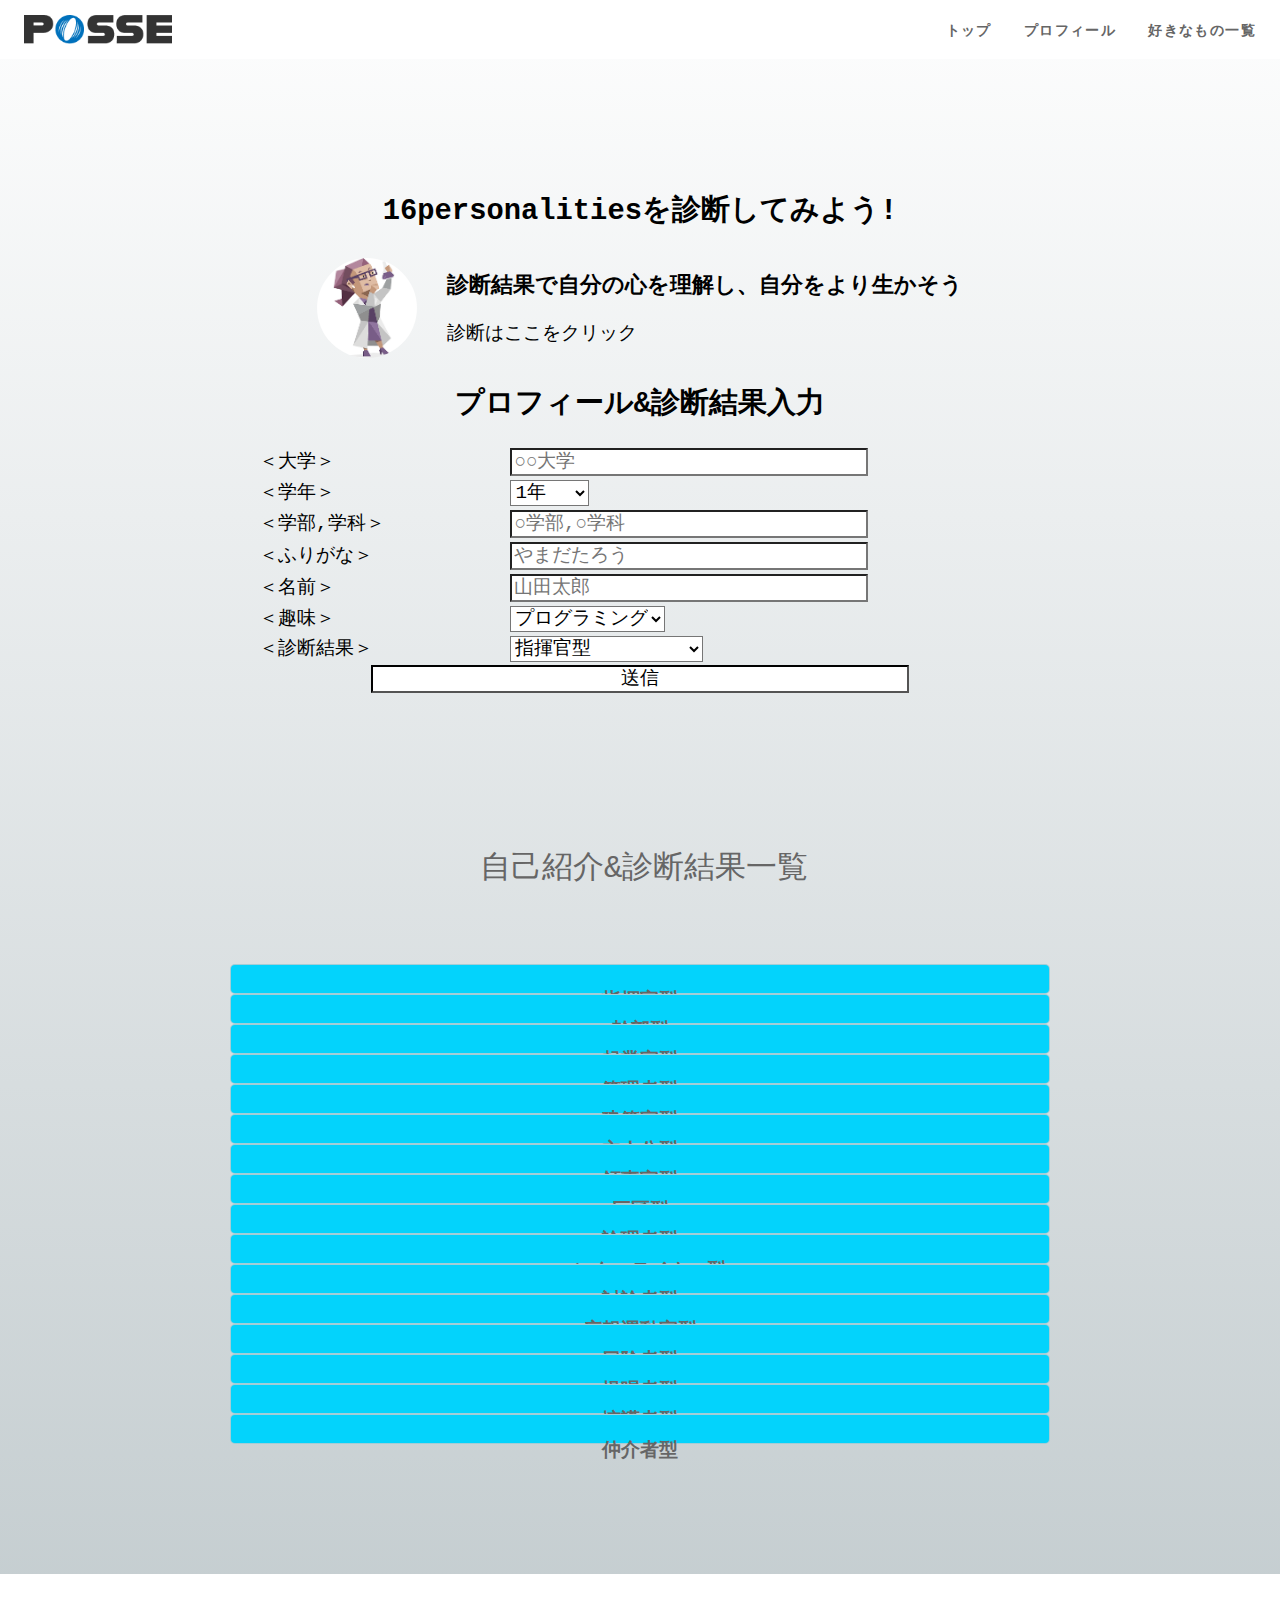
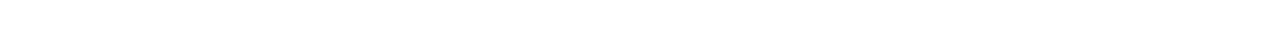
==== profile.html @ 6b7f2536 "ハンバーガーのエラーを解消" ====
<!DOCTYPE html>
<html lang="ja">
<head>
    <meta charset="UTF-8">
    <meta http-equiv="X-UA-Compatible" content="IE=edge">
    <meta name="viewport" content="width=device-width, initial-scale=1.0">
    <title>自己紹介</title>
    <link rel="stylesheet" href="./assets/styles/normalize.css">
    <link rel="stylesheet" href="./assets/styles/profile.css">
    <link rel="stylesheet" href="./assets/styles/top.css">
    <script src="./assets/scripts/jquery3.6.0.js"></script>
    <link rel="stylesheet" href="./assets/styles/hamburger.css">
    <script src="./assets/scripts/hamburger.js"></script>
    <!-- <link rel="preconnect" href="https://fonts.googleapis.com"> -->
</head>

<body>
    <header id="js-header" class="l-header p-header">
        <div class="p-header__logo"><img src="./assets/imgs/posse.png" alt="POSSE"></div>
        <div class="p-header__inner">
          <nav class="p-header__nav">
            <ul class="p-header__nav__list">
              <li class="p-header__nav__item">
                <a href="./top.html" class="p-header__nav__item__link">トップ</a>
              </li>
              <li class="p-header__nav__item">
                <a href="./profile.html" class="p-header__nav__item__link">プロフィール</a>
              </li>
              <li class="p-header__nav__item">
                <a href="./favorite/favorite.html" class="p-header__nav__item__link">好きなもの一覧</a>
              </li>
            </ul>
            </ul>
          </nav>


        </header>
      <div class="hamburger"><span></span><span></span></div>

      <nav class="hamburger-content">
        <ul class="back-menu">
          <li class="hamburger-menu-toppage">
            <a href="../top.html" class="hamburger-menu-link">トップ</a>
          </li>
          <li class="hamburger-menu-quiz">
            <a href="../profile.html" class="hamburger-menu-link">プロフィール</a>
          </li>
          <li class="hamburger-menu-quiz">
            <a href="./favorite/favorite.html" class="hamburger-menu-link">好きなもの一覧</a>
          </li>
        </ul>
        <div class="hamburger-line-fixed">
          <div class="line-fixed-wrapper">
            <a href="https://line.me/R/ti/p/@651htnqp?from=page" class="hamburger-line-fixed-link"><i
                class="line-fixed-icon"><img src="../assets/imgs/icon-line.png" alt=" "></i>
              <p class="line-fixed-text ">POSSE公式LINE追加</p><i class="line-fixed-share
                      "><img src="../assets/imgs/icon-link.png" alt=" "></i>
            </a>
          </div>
        </div>

        <div class="hamburger-official-site">
          <a href="https://posse-ap.com/">POSSE公式サイト</a>
        </div>

        <br>
        <div class="hamburger-sns">
          <li class="posse-sns">
            <a href="https://twitter.com/posse_program"><img src="../assets/imgs/twitter.png" alt=" "></a>

            <a href="https://www.instagram.com/posse_programming/"><img src="../assets/imgs/insta.png"></a>
          </li>
        </div>
      </nav>

    <main>
        <!-- 診断 -->
        <section id="about" class="wrapper">
            <h2 class="section-title">16personalitiesを診断してみよう!</h2>
            <div class="content">
                <img src="./assets/imgs/16personal.png" alt="診断結果１例">
                <div class="text">
                    <h3 class="content-title">診断結果で自分の心を理解し、自分をより生かそう</h3>
                    <p>
                    <div class="16link">診断は<a href="https://www.16personalities.com/ja">ここ</a>をクリック</div>
                    </p>
                </div>
            </div>
        </section>
        <!-- プロフィール -->
        <div class="profile_container">
            <div class="profile_container">
                <div class="profile_inputContainer">
                    <h2 class="profile_introduction">プロフィール&診断結果入力</h2>
                    <!-- ここから受け取る -->
                    <form action="thanks.html">
                        <div class="profile_data_frame">
                            <table class="profile_input_data">
                                <tr>
                                    <td><label for="university">＜大学＞</label></td>
                                    <td><input type="text" name="university" placeholder="○○大学"
                                            class="university_input"></td>
                                </tr>
                                <tr>
                                    <td><label for="grade">＜学年＞</label></td>
                                    <td>
                                        <select name="grades" class="grades_input">
                                            <option>1年</option>
                                            <option>2年</option>
                                            <option>3年</option>
                                            <option>4年</option>
                                            <option>その他</option>
                                        </select>

                                    </td>
                                </tr>
                                <tr>
                                    <td><label for="">＜学部,学科＞</label></td>
                                    <td><input type="text" name="faculty" placeholder="○学部,○学科" class="faculty_input">
                                    </td>
                                </tr>
                                <tr>
                                    <td><label for="comment">＜ふりがな＞</label></td>
                                    <td><input type="text" name="subname" placeholder="やまだたろう" class="subname_input">
                                    </td>
                                </tr>

                                <tr>
                                    <td><label for="comment">＜名前＞</label></td>
                                    <td><input type="text" name="name" placeholder="山田太郎" class="name_input"></td>
                                </tr>

                                <tr>
                                    <td><label for="favorite">＜趣味＞</label></td>
                                    <td>
                                        <select name="favorite" class="favorite_input">

                                        </select>

                                    </td>
                                </tr>
                                <tr>
                                    <td><label for="comment">＜診断結果＞</label></td>
                                    <td>
                                        <select name="sixteen" class="sixteen_input">
                                            <option>指揮官型</option>
                                            <option>幹部型</option>
                                            <option>起業家型</option>
                                            <option>管理者型</option>
                                            <option>建築家型</option>
                                            <option>主人公型</option>
                                            <option>領事官型</option>
                                            <option>巨匠型</option>
                                            <option>論理者型</option>
                                            <option>エンターテイナー型</option>
                                            <option>討論者型</option>
                                            <option>広報運動家型</option>
                                            <option>冒険者型</option>
                                            <option>提唱者型</option>
                                            <option>擁護者型</option>
                                            <option>仲介者型</option>
                                        </select>

                                    </td>
                                </tr>
                            </table>
                            <div class="profile_submit">
                                <input type="button" class="submit_button">
                                <div class="submit_message">送信</div>
                            </div>
                        </div>
                    </form>
                </div>
            </div>

            <div class="box"></div>
            <div class="headline">
                <p>自己紹介&診断結果一覧</p>
            </div>

            <div class="acMenu_box">
                <dl id="acMenu">

                    <dt class="menu_title"><strong>指揮官型</strong></dt>
                    <dd>
                        <div class="introduce_page1"></div>
                    </dd>
                    <dt><strong>幹部型</strong></dt>
                    <dd>
                        <div class="introduce_page2"></div>
                    </dd>
                    <dt><strong>起業家型</strong></dt>
                    <dd>
                        <div class="introduce_page3"></div>
                    </dd>
                    <dt><strong>管理者型</strong></dt>
                    <dd>
                        <div class="introduce_page4"></div>
                    </dd>
                    <dt><strong>建築家型</strong></dt>
                    <dd>
                        <div class="introduce_page5"></div>
                    </dd>
                    <dt><strong>主人公型</strong></dt>
                    <dd>
                        <div class="introduce_page6"></div>
                    </dd>
                    <dt><strong>領事官型</strong></dt>
                    <dd>
                        <div class="introduce_page7"></div>
                    </dd>
                    <dt><strong>巨匠型</strong></dt>
                    <dd>
                        <div class="introduce_page8"></div>
                    </dd>
                    <dt><strong>論理者型</strong></dt>
                    <dd>
                        <div class="introduce_page9"></div>
                    </dd>
                    <dt><strong>エンターテイナー型</strong></dt>
                    <dd>
                        <div class="introduce_page10"></div>
                    </dd>
                    <dt><strong>討論者型</strong></dt>
                    <dd>
                        <div class="introduce_page11"></div>
                    </dd>
                    <dt><strong>広報運動家型</strong></dt>
                    <dd>
                        <div class="introduce_page12"></div>
                    </dd>
                    <dt><strong>冒険者型</strong></dt>
                    <dd>
                        <div class="introduce_page13"></div>
                    </dd>
                    <dt><strong>提唱者型</strong></dt>
                    <dd>
                        <div class="introduce_page14"></div>
                    </dd>
                    <dt><strong>擁護者型</strong></dt>
                    <dd>
                        <div class="introduce_page15"></div>
                    </dd>
                    <dt><strong>仲介者型</strong></dt>
                    <dd>
                        <div class="introduce_page16"></div>
                    </dd>

                </dl>
            </div>
        </div>

    </main>
    <script src="./assets/scripts/profile.js" defer></script>
    <!-- <script src="./assets/scripts/profile2.js" defer></script> -->
</body>

</html>
---- assets/styles/profile.css ----
@charset "UTF-8";

body {
    font-family: 'Noto Sans JP', sans-serif;
    font-size: 1.2em;



}

main {
    background: linear-gradient(white, #CCCC);
    font-family: 'Courier New', Courier, monospace;
    box-sizing: border-box;
    background-color: lightblue;
    padding-bottom: 30px;
    margin-top: -55px;
    padding-top: 50px;
    z-index: 100;
}

li {
    list-style: none;
    margin: 0;
}

/* レスポンシブ対応 */
.p-header {
    align-items: center;
    background-color: #fff;
    display: flex;
    padding: 15px 24px;

}

/* headerのlayout(位置)を決めている */
.l-header {
    left: 0;
    position: fixed;
    right: 0;
    top: 0;
    z-index: 1000;
}

.p-header_logo {
    width: 148px;
}

.POSSElogo {
    max-width: 100%;
}

.p-header_nav {
    margin-left: auto;
}

.p-header_nav_list {
    display: flex;
    gap: 32px;
}

.p-header_nav_item_link {
    color: #666;
    font-size: 14px;
    font-weight: bold;
    letter-spacing: 0.1em;
}

ul {
    list-style: none;
    margin: 0;
    padding: 0;
}


a {
    background-color: transparent;
    text-decoration: none;
}


/* 16personalities診断 */
#about {
    margin-top: 200px;
}

.section-title{
    text-align: center;
}

#about .content {
    display: flex;
    justify-content: center;
    align-items: center;
}

#about img {
    width: 100px;
    height: 100px;
    border-radius: 50%;
    margin-right: 30px;
}

#about .text {
    text-align: left;
}

@media screen and (max-width: 600px) {
    #about .content {
        flex-direction: column;
    }

    #about img {
        margin-right: 0;
    }
}

/*ページタイトル*/
.profile_box {
    height: 4em;

    background-color: white;

}

.headline {
    color: #666;
}

.headline p {
    white-space: nowrap;
}

/**アコーディオン＊*/

#acMenu {
    display: flex;
    flex-direction: column;
    justify-content: center;
    align-items: center;
    width: 80%;
    margin: 100px auto;
}

dd {
    display: block;
    margin-inline-start: 0px;
}

#acMenu dt {
    width: 80%;
    padding-top: 2.5%;
    border-radius: 5px;
    height: 30px;
    background-color: white;
    color: #666;
}

#acMenu dd {
    display: none;
    text-align: center;
}

.myprofile {
    border: 1px solid black;
    margin: 20px;
}

/**表示エリア**/

.myinf_item {
    display: block;
    margin-left: 10%;
}

.myinf_list {
    color: #666;
    width: 100%;
    margin: 5% 0 5% 0;
    font-size: 1.2em;
    text-align: left;
    border: 2px double #03d3fc;
    background-color: white;
}

.myinf_list span {
    margin: 5px;
}

.introduce_page1,
.introduce_page2,
.introduce_page3,
.introduce_page4,
.introduce_page5,
.introduce_page6,
.introduce_page7,
.introduce_page8,
.introduce_page9,
.introduce_page10 {
    width: 60vh;
    display: flex;
    flex-direction: column;
    justify-content: center;
    text-align: center;
}

/* 全体 */
.profile_container {
    font-family: 'Courier New', Courier, monospace;
    color: black;
}

/**アコーディオン＊*/
.profile_acMenu_frame {
    margin: 0 auto;
    width: 85%;
}

#acMenu {
    margin-top: 4em;
}

dd {
    display: block;
    margin-inline-start: 0px;
}

#acMenu dt {
    display: block;
    text-align: center;
    border: #CCCC 1px solid;
    cursor: pointer;
    background-color: #03d3fc;
}

#acMenu dd {
    display: none;
    text-align: center;
}

.myprofile {
    border: 1px solid black;
    margin: 20px;
}

/* 入力フォーム */
.profile_inputContainer {
    width: 60%;
    margin: 0 auto;
}

.profile_data_frame {
    text-align: left;
}

.profile_introduction {
    text-align: center;
    font-family: 'Courier New', Courier, monospace;
}

.profile_input_data {
    width: 100%;
}

input {
    width: 70%;
}

.profile_submit {
    text-align: center;
}

label {
    display: inline-block;
    min-width: 5em;
}

img {
    width: 100%;
}

/* 仮置きしてる */
.box {
    height: 100px;
}

.submit_message {
    margin-top: -30px;
}

/* footer */

.footer_copyright {
    text-align: center;
    padding-top: 30px;
    margin-bottom: 30px;
    border-top: solid 2px #eee;
}

/* レスポンシブ対応 */
@media screen and (min-width: 900px) {

    /*ウィンドウ幅が720px以上の場合に適用*/
    textarea {
        width: 87%;
    }

    .headline {
        width: 25%;
        margin: 2em auto 0em auto;
        font-size: 1.6em;
    }
}

@media screen and (min-width:481px) and (max-width: 899px) {

    /*ウィンドウ幅が最大480pxまでの場合に適用*/
    textarea {
        max-width: 37em;
    }

    .profile_inputContainer {
        width: auto;
        margin-left: 10px;
    }

    .headline {
        width: 43%;
        margin: 2em auto 0em auto;
        font-size: 1.4em;
    }
}

@media screen and (max-width: 480px) {

    /*ウィンドウ幅が最大480pxまでの場合に適用*/
    textarea {
        max-width: 20em;
    }

    .profile_inputContainer {
        width: auto;
        margin-left: 10px;
    }

    .p-header_nav_item_link {
        font-size: 10px;
    }

    .headline {
        width: 55%;
        margin: 2em auto 0em auto;
        font-size: 1.2em;
    }
}

/* レスポンシブ対応 */



    .p-header.is-open .p-header__inner {
        opacity: 1;
        visibility: visible;
    }


@media screen and (max-width: 480px) {

    /*ウィンドウ幅が最大480pxまでの場合に適用*/
    img {
        width: 100%;
    }
}
---- assets/styles/top.css ----
/*header*/
.p-header {
    align-items: center;
    background-color: #fff;
    display: flex;
    padding: 15px 24px;
}

.l-header {
    left: 0;
    position: fixed;
    right: 0;
    top: 0;
    z-index: 1000;
}
.p-header__logo {
    width: 148px;
}

.p-header__logo {
    position: relative;
    width: 120px;
    z-index: 100;
}
img {
    max-width: 100%
}
.p-header__button {
    display: none;
}

.p-header__button {
    height: 40px;
    position: fixed;
    right: 19px;
    top: 8px;
    width: 40px;
    z-index: 1000;
}

button, [type=button], [type=reset], [type=submit] {
    cursor: pointer;
}
button, input, optgroup, select, textarea {
    appearance: none;
    background: transparent;
    border-radius: 0;
    color: inherit;
    font: inherit;
    margin: 0;
    padding: 0;
    text-align: inherit;
    text-transform: inherit;
    vertical-align: middle;
}
.p-header__inner {
    align-items: center;
    margin-left: auto;
}

.p-header__inner {
    display: flex;
}
*, ::before, ::after {
    border-style: solid;
    border-width: 0;
    box-sizing: border-box;
}
.p-header__nav__list {
    gap: 32px;
}
.p-header__nav__list {
    display: flex;
}

ul, ol {
    list-style: none;
    margin: 0;
    padding: 0;
}

li {
    display: list-item;
}
.p-header__nav__item__link {
    color: #666;
    font-size: 14px;
    letter-spacing: 0.1em;
}
.p-header__nav__item__link {
    font-weight: bold;
    line-height: 1.5;
    text-decoration: none;
}
.p-top-hero__image img {
    display: block;
    height: 100%;
    object-fit: cover;
    width: 100%;
}
svg, img, embed, object, iframe {
    vertical-align: bottom;
}

/*main*/
.l-headercontainer {
    
}
.container {
  /*margin-left: 450px;*/
}
.p-tappy {
    text-align: center;
    /*color: red;*/
    font-weight: bold;
    text-decoration: none;
    padding: 20px 10px 20px;

}
.p-tappy {
  display: block;
  text-align: center;
  border: #CCCC 1px solid;
  cursor: pointer;
  /*background-color: #00fa9a*/
}
.p-tappy {
    position: relative;
    display: inline-block;
    font-weight: bold;
    padding: 2em 2em;
    text-decoration: none;
    color: #FFF;
    background: #00bcd4;
    transition: .4s;
  }
  
  .p-tappy {
    background: #1ec7bb;

  }
.p-message {
  text-align: center;
  color: black;
  font-size: 30px;
  padding-top: 100px;
}
.resut 
{
    text-align: center;
  color: black;
  font-size: 30px;
  padding-top: 100px;
}
/*フォーム*/
.profile_inputContainer {
    width: 60%;
    margin: 0 auto;
}

.profile_data_frame {
    text-align: left;
}

.profile_introduction {
    text-align: center;
    font-family: 'Courier New', Courier, monospace;
}

.profile_input_data {
    width: 100%;
}

input {
    width: 70%;
}

.profile_submit {
    text-align: center;
}

label {
    display: inline-block;
    min-width: 5em;
}

img {
    width: 100%;
}
table {
    display: table;
    border-collapse: separate;
    box-sizing: border-box;
    text-indent: initial;
    border-spacing: 2px;
    border-color: grey;
}
tbody {
    display: table-row-group;
    vertical-align: middle;
    border-color: inherit;
}
tr {
    display: table-row;
    vertical-align: inherit;
    border-color: inherit;
}
td {
    display: table-cell;
    vertical-align: inherit;
}
label {
    display: inline-block;
    min-width: 5em;
}
input {
    width: 70%;
}

input[type="text" i] {
    padding: 1px 2px;
}
input {
    writing-mode: horizontal-tb !important;
    font-style: ;
    font-variant-ligatures: ;
    font-variant-caps: ;
    font-variant-numeric: ;
    font-variant-east-asian: ;
    font-weight: ;
    font-stretch: ;
    font-size: ;
    font-family: ;
    text-rendering: auto;
    color: fieldtext;
    letter-spacing: normal;
    word-spacing: normal;
    line-height: normal;
    text-transform: none;
    text-indent: 0px;
    text-shadow: none;
    display: inline-block;
    text-align: start;
    appearance: auto;
    -webkit-rtl-ordering: logical;
    cursor: text;
    background-color: field;
    margin: 0em;
    padding: 1px 2px;
    border-width: 2px;
    border-style: inset;
    border-color: -internal-light-dark(rgb(118, 118, 118), rgb(133, 133, 133));
    border-image: initial;
}
select:not(:-internal-list-box) {
    overflow: visible !important;
}
select {
    writing-mode: horizontal-tb !important;
    font-style: ;
    font-variant-ligatures: ;
    font-variant-caps: ;
    font-variant-numeric: ;
    font-variant-east-asian: ;
    font-weight: ;
    font-stretch: ;
    font-size: ;
    font-family: ;
    text-rendering: auto;
    color: fieldtext;
    letter-spacing: normal;
    word-spacing: normal;
    line-height: normal;
    text-transform: none;
    text-indent: 0px;
    text-shadow: none;
    display: inline-block;
    text-align: start;
    appearance: auto;
    box-sizing: border-box;
    align-items: center;
    white-space: pre;
    -webkit-rtl-ordering: logical;
    background-color: field;
    cursor: default;
    margin: 0em;
    border-width: 1px;
    border-style: solid;
    border-color: -internal-light-dark(rgb(118, 118, 118), rgb(133, 133, 133));
    border-image: initial;
    border-radius: 0px;
}
input {
    width: 70%;
}
input[type="text" i] {
    padding: 1px 2px;
}
input {
    writing-mode: horizontal-tb !important;
    font-style: ;
    font-variant-ligatures: ;
    font-variant-caps: ;
    font-variant-numeric: ;
    font-variant-east-asian: ;
    font-weight: ;
    font-stretch: ;
    font-size: ;
    font-family: ;
    text-rendering: auto;
    color: fieldtext;
    letter-spacing: normal;
    word-spacing: normal;
    line-height: normal;
    text-transform: none;
    text-indent: 0px;
    text-shadow: none;
    display: inline-block;
    text-align: start;
    appearance: auto;
    -webkit-rtl-ordering: logical;
    cursor: text;
    background-color: field;
    margin: 0em;
    padding: 1px 2px;
    border-width: 2px;
    border-style: inset;
    border-color: -internal-light-dark(rgb(118, 118, 118), rgb(133, 133, 133));
    border-image: initial;
}
.submit_message {
    margin-top: -25px;
}


/*foot*/
.p-footer__copyright {
    line-height: 1.5;
    padding: 38px 24px 33px;
    text-align: center;
}
.p-footer__copyright {
    border-top: solid 1px #eee;
    color: #666;
    font-family: "Plus Jakarta Sans", "Noto Sans JP", sans-serif;
    font-size: 10px;
    letter-spacing: 0.1em;
}
.container {
  line-height: 1.5;
  padding: 38px 24px 33px;
  text-align: center;
}
small {
    font-size: 80%;
}


/*レスポンシブ*/
@media not all and (min-width: 768px) {
    .p-header__inner {
      background-color: #fff;
      flex-direction: column;
      inset: 0;
      opacity: 0;
      padding: 136px 16px 40px;
      position: fixed;
      transition: opacity 0.4s, visibility 0.4s;
      visibility: hidden;
    }
    .p-header.is-open .p-header__inner {
      opacity: 1;
      visibility: visible;
    }
    .p-header__nav__list {
      align-items: center;
      flex-direction: column;
    }
    .p-header__sns {
      justify-content: center;
      margin-top: 20px;
    }
    .p-fixedLine {
      left: 0;
    }
    .p-fixedLine__link {
      gap: 8px;
      justify-content: center;
    }
    .p-fixedLine__link__text br {
      display: none;
    }
    .p-line__title {
      flex-direction: column;
    }
    .p-top-hero__inner {
      flex-direction: column-reverse;
    }
    .p-top-hero__body {
      margin-top: -25px;
    }
    .p-top-hero__body__catchcopy br {
      display: none;
    }
    .p-top-hero__scroll {
      display: none;
    }
    .p-quiz-box__note .u-icon__note {
      font-size: 17px;
    }
    .u-sp-hidden {
      display: none;
    }
  }
  @media screen and (min-width: 768px) {
    .l-main {
      padding-top: 80px;
    }
    .l-container {
      padding: 0 24px;
    }
    .l-footer__inner {
      padding: 56px 24px 48px;
    }
    .p-header__logo {
      width: 148px;
    }
    .p-header__button {
      display: none;
    }
    .p-header__inner {
      align-items: center;
      margin-left: auto;
    }
    .p-header__nav__list {
      gap: 32px;
    }
    .p-header__nav__item__link {
      color: #666;
      font-size: 14px;
      letter-spacing: 0.1em;
    }
    .p-header__official {
      display: none;
    }
    .p-header__sns {
      margin-left: 32px;
    }
    .p-footer {
      margin-top: 80px;
    }
    .p-footer__logo {
      width: 202px;
    }
    .p-footer__sns__list {
      margin-top: 32px;
    }
    .p-footer__copyright {
      line-height: 0.1;
      padding: 38px 24px 33px;
    }
    .p-fixedLine {
      bottom: 16px;
      right: 16px;
    }
    .p-fixedLine__link {
      border-radius: 16px;
      box-shadow: 4px 4px 20px rgba(0, 0, 0, 0.15);
      padding: 22px 20px 22px 24px;
    }
    .p-fixedLine__link .u-icon__line {
      font-size: 36px;
    }
    .p-fixedLine__link .u-icon__link {
      margin-left: 35px;
    }
    .p-fixedLine__link__text {
      margin-left: 13px;
    }
    .p-heading {
      font-size: 36px;
      letter-spacing: 0.05em;
      line-height: 1.5;
    }
    .p-heading__caption {
      margin-top: 8px;
    }
    .p-hero {
      padding: 110px 0 76px;
    }
    .p-hero__title__label {
      font-size: 18px;
    }
    .p-hero__title__inline {
      font-size: 60px;
      margin-top: 12px;
    }
    .p-line {
      margin-top: 144px;
    }
    .p-line__body {
      border-radius: 56px;
      padding: 68px;
    }
    .p-line__title {
      gap: 8px;
    }
    .p-line__content {
      line-height: 1.8;
      margin-top: 16px;
      text-align: center;
    }
    .p-line__footer {
      margin-top: 16px;
    }
    .p-top-container {
      margin-top: 96px;
    }
    .p-top-hero__body {
      border-radius: 24px;
      padding: 50px 62px;
    }
    .p-top-hero__body__title {
      font-size: 16px;
    }
    .p-top-hero__body__catchcopy {
      font-size: 60px;
      letter-spacing: 0.05em;
      line-height: 1.3333;
      margin-top: 10px;
    }
    .p-top-hero__image {
      border-radius: 80px 0 0 80px;
      margin-left: -125px;
      margin-right: calc(50% - 50vw);
      max-height: 680px;
    }
    .p-top-about__body {
      -ms-grid-columns: (1fr)[2];
      gap: 40px;
      grid-template-columns: repeat(2, 1fr);
      margin-top: 42px;
    }
    /*.p-quiz-hero {
      background-image: url(../assets/img/quiz/bg-hero.jpg);
    }*/
    .p-quiz-container {
      margin-top: 120px;
    }
    .p-quiz-box:not(:first-of-type) {
      margin-top: 120px;
    }
    .p-quiz-box__label {
      font-size: 36px;
    }
    .p-quiz-box__question__title__text {
      font-size: 36px;
      line-height: 1.5;
      margin-top: 24px;
    }
    .p-quiz-box__question__image {
      margin-top: 64px;
    }
    .p-quiz-box__answer {
      margin-top: 64px;
    }
    .p-quiz-box__answer__list {
      -ms-grid-columns: (1fr)[3];
      gap: 24px;
      grid-template-columns: repeat(3, 1fr);
    }
    .p-quiz-box__answer__button {
      border-width: 5px;
      font-size: 18px;
      padding: 19px;
    }
    .p-quiz-box__answer__button .u-icon__arrow {
      font-size: 16px;
    }
    .p-quiz-box__note {
      font-size: 18px;
    }
    .u-sp-visible {
      display: none;
    }
  }



  /**/
---- assets/styles/hamburger.css ----
@media (min-width:768px) {
  .hamburger {
      display: none;
  }
}

#input:checked~.hamburger-content {
  transform: translateX(0);
  display: block;
}

.hamburger-content {
  /*position:fixed;にし、z-indexの数値を小さくして最背面へ*/
  position: fixed;
  z-index: -1;
  opacity: 0;
  /*はじめは透過0*/
  /*ナビの位置と形状*/
  top: 0;
  width: 100%;
  height: 100vh;
  /*ナビの高さ*/
  background: #ffffff;
  /*動き*/
  transition: all 0.3s;
}

@media not all and (min-width: 768px) {
  .hamburger-content {
      /*position:fixed;にし、z-indexの数値を小さくして最背面へ*/
      position: fixed;
      z-index: -1;
      opacity: 0;
      /*はじめは透過0*/
      /*ナビの位置と形状*/
      top: 0;
      width: 100%;
      height: 100vh;
      /*ナビの高さ*/
      background: #ffffff;
      /*動き*/
      transition: all 0.3s;
  }
}

@media not all and (min-width: 768px) {
  .hamburger-content.panelactive {
      opacity: 1;
      visibility: visible;
  }
}

@media not all and (max-width: 768px) {
  .hamburger-content.panelactive {
      display: none;
  }
}

.hamburger-menu-quiz {
  padding-top: 40px;
}
/*アクティブクラスがついたら透過なしにして最前面へ*/

.hamburger-content.panelactive {
  opacity: 1;
  z-index: 999;
}
/*ナビゲーション*/

.hamburger-content ul {
  display: none;
  /*ナビゲーション天地中央揃え*/
  position: absolute;
  z-index: 999;
  top: 30%;
  left: 50%;
  transform: translate(-50%, -50%);
  font-size: 24px;
  font-weight: bold;
  text-align: center;
}

.hamburger-content.panelactive ul {
  display: block;
}

.hamburger {
  position: fixed;
  z-index: 9999;
  /*ボタンを最前面に*/
  top: 10px;
  right: 5px;
  cursor: pointer;
  width: 74px;
  height: 50px;
  align-items: center;
}
/*×に変化*/

.hamburger span {
  display: inline-block;
  transition: all .4s;
  position: absolute;
  left: 14px;
  height: 1px;
  border-radius: 2px;
  background-color: #666;
  width: 45%;
}

.hamburger span:nth-of-type(1) {
  top: 20px;
}

.hamburger span:nth-of-type(2) {
  top: 34px;
}

.hamburger.active span:nth-of-type(1) {
  top: 18px;
  left: 18px;
  transform: translateY(6px) rotate(-45deg);
  width: 50%;
}

.hamburger.active span:nth-of-type(3) {
  opacity: 0;
}

.hamburger.active span:nth-of-type(2) {
  top: 30px;
  left: 18px;
  transform: translateY(-6px) rotate(45deg);
  width: 50%;
}



.hamburger-line-fixed-link {
  align-items: center;
  background-color: #5FDF5B;
  display: flex;
  justify-content: center;
  border-radius: 30px;
  position: absolute;
  width: 343px;
  height: 60px;
  left: calc(50% - 343px/2);
  bottom: 159px;
}

.hamburger-sns {
  justify-content: center;
  list-style: none;
  padding: 0;
  position: absolute;
  left: calc(50% - 100px/2);
  width: 150px;
  bottom: 34px;
  gap: 8px;
}

.hamburger-official-site {
  color: #666;
  display: inline-block;
  font-size: 14px;
  line-height: 1.8;
  bottom: 104px;
  position: absolute;
  left: calc(50% - 112px/2);
  width: 122px;
}

@media (min-width:768px) {
  .hamburger {
      display: none;
  }
}

@media (max-width:768px) {
  .p-header__nav__list {
      display: none;
  }
}


.posse-sns {
  display: flex;
}

.line-fixed-text {
  color: #fff;
  font-size: 14px;
  font-weight: bold;
  line-height: 1.3;
  margin-left: 13px;
  text-align: left;
}

.line-fixed-share {
  font-size: 18px;
  margin-left: 25px;
}
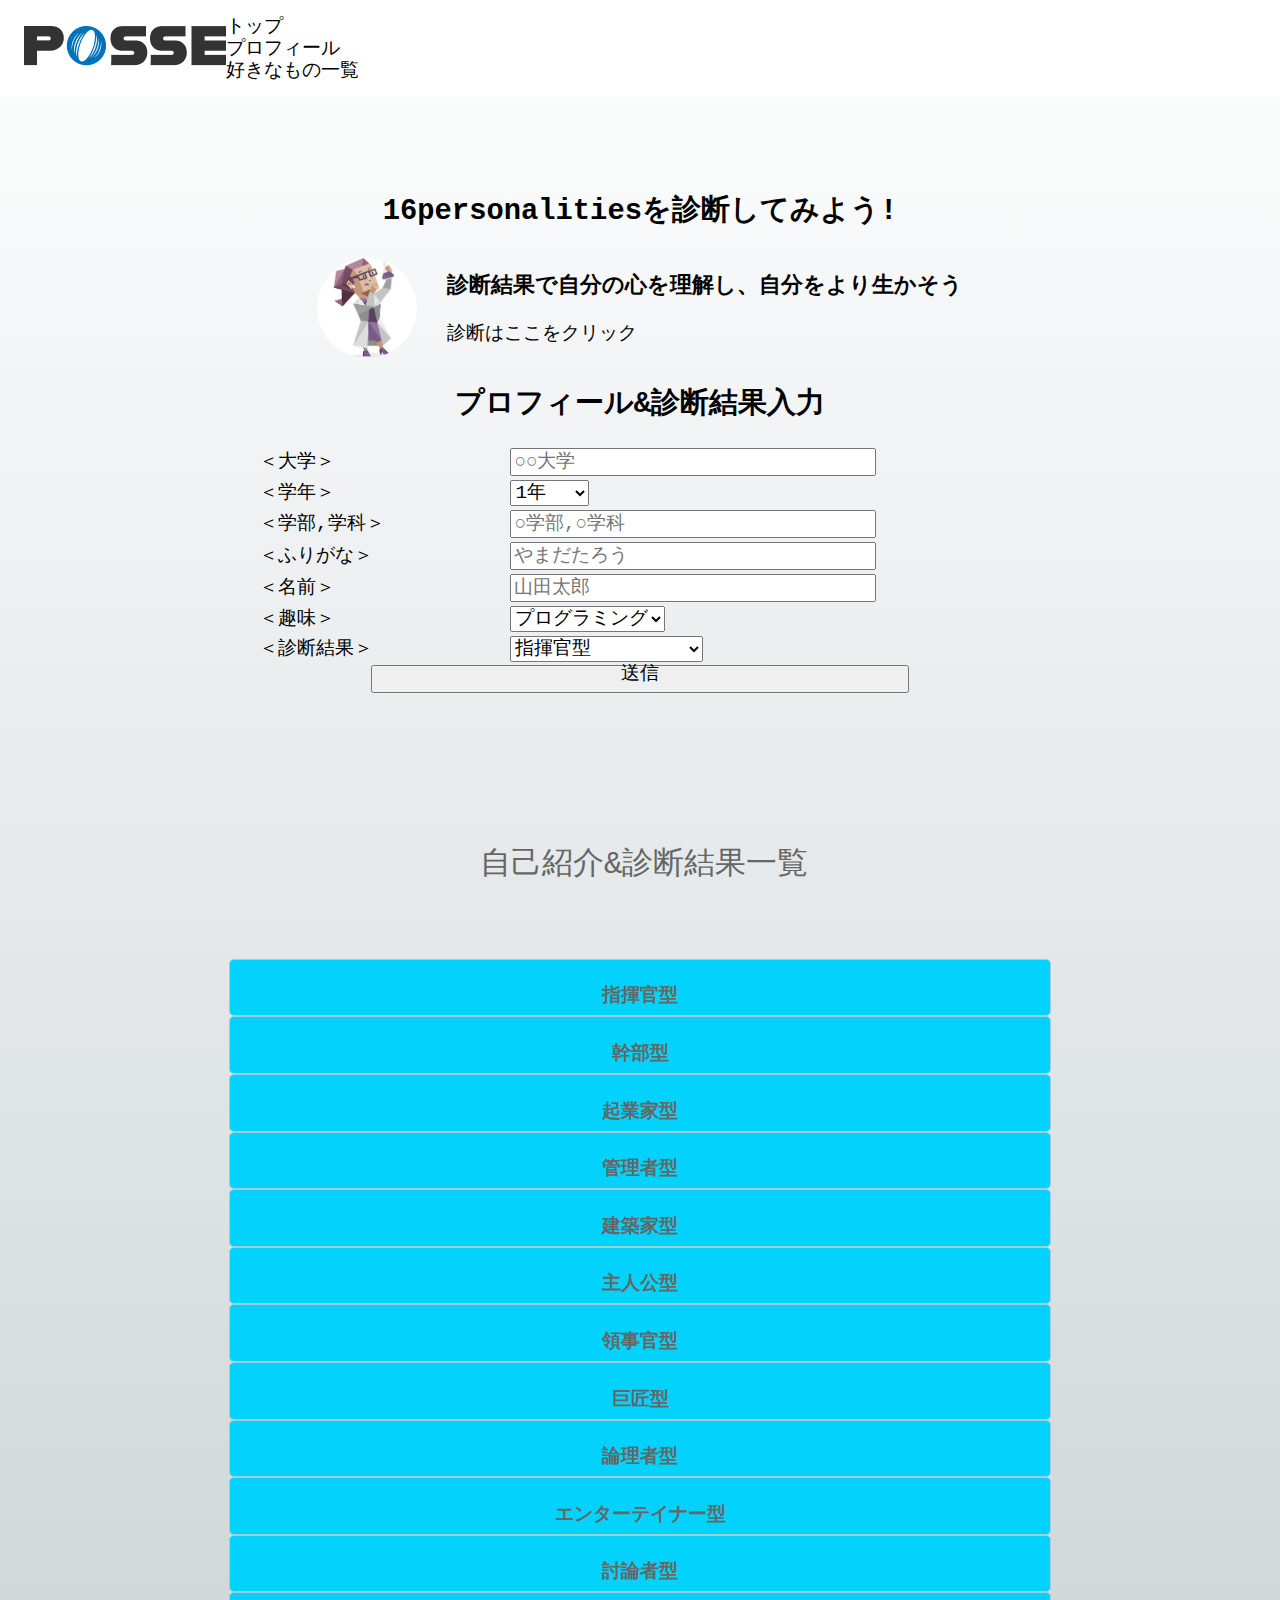
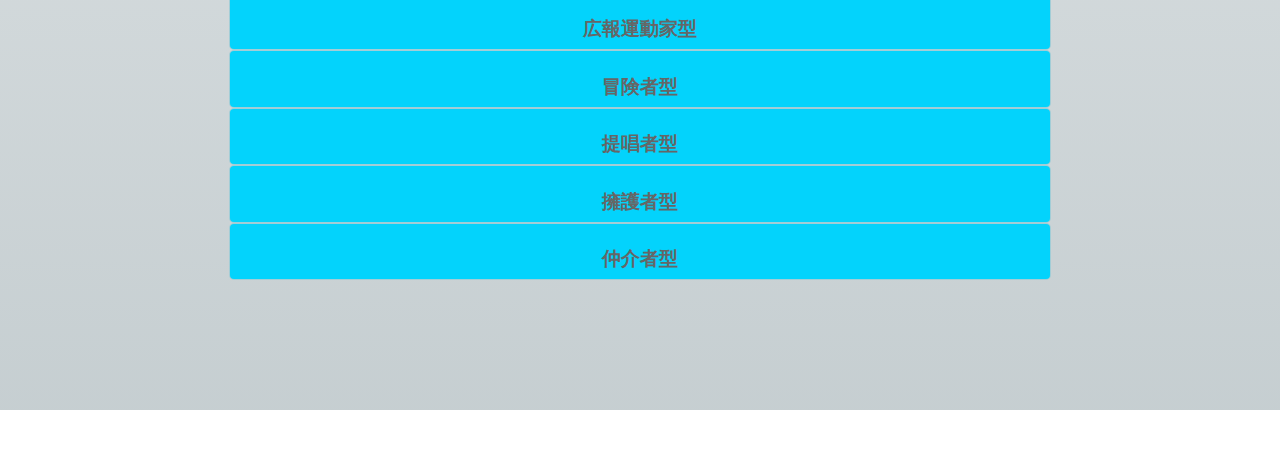
==== commit 9f9507cf: "pullする" ====
--- a/profile.html
+++ b/profile.html
@@ -1,5 +1,6 @@
 <!DOCTYPE html>
 <html lang="ja">
+
 <head>
     <meta charset="UTF-8">
     <meta http-equiv="X-UA-Compatible" content="IE=edge">
@@ -7,7 +8,6 @@
     <title>自己紹介</title>
     <link rel="stylesheet" href="./assets/styles/normalize.css">
     <link rel="stylesheet" href="./assets/styles/profile.css">
-    <link rel="stylesheet" href="./assets/styles/top.css">
     <script src="./assets/scripts/jquery3.6.0.js"></script>
     <link rel="stylesheet" href="./assets/styles/hamburger.css">
     <script src="./assets/scripts/hamburger.js"></script>
@@ -18,60 +18,60 @@
     <header id="js-header" class="l-header p-header">
         <div class="p-header__logo"><img src="./assets/imgs/posse.png" alt="POSSE"></div>
         <div class="p-header__inner">
-          <nav class="p-header__nav">
-            <ul class="p-header__nav__list">
-              <li class="p-header__nav__item">
-                <a href="./top.html" class="p-header__nav__item__link">トップ</a>
-              </li>
-              <li class="p-header__nav__item">
-                <a href="./profile.html" class="p-header__nav__item__link">プロフィール</a>
-              </li>
-              <li class="p-header__nav__item">
-                <a href="./favorite/favorite.html" class="p-header__nav__item__link">好きなもの一覧</a>
-              </li>
-            </ul>
-            </ul>
-          </nav>
-
-
-        </header>
-      <div class="hamburger"><span></span><span></span></div>
-
-      <nav class="hamburger-content">
+            <nav class="p-header__nav">
+                <ul class="p-header__nav__list">
+                    <li class="p-header__nav__item">
+                        <a href="./top.html" class="p-header__nav__item__link">トップ</a>
+                    </li>
+                    <li class="p-header__nav__item">
+                        <a href="./profile.html" class="p-header__nav__item__link">プロフィール</a>
+                    </li>
+                    <li class="p-header__nav__item">
+                        <a href="./favorite/favorite.html" class="p-header__nav__item__link">好きなもの一覧</a>
+                    </li>
+                </ul>
+                </ul>
+            </nav>
+
+
+    </header>
+    <div class="hamburger"><span></span><span></span></div>
+
+    <nav class="hamburger-content">
         <ul class="back-menu">
-          <li class="hamburger-menu-toppage">
-            <a href="../top.html" class="hamburger-menu-link">トップ</a>
-          </li>
-          <li class="hamburger-menu-quiz">
-            <a href="../profile.html" class="hamburger-menu-link">プロフィール</a>
-          </li>
-          <li class="hamburger-menu-quiz">
-            <a href="./favorite/favorite.html" class="hamburger-menu-link">好きなもの一覧</a>
-          </li>
+            <li class="hamburger-menu-toppage">
+                <a href="../top.html" class="hamburger-menu-link">トップ</a>
+            </li>
+            <li class="hamburger-menu-quiz">
+                <a href="../profile.html" class="hamburger-menu-link">プロフィール</a>
+            </li>
+            <li class="hamburger-menu-quiz">
+                <a href="./favorite/favorite.html" class="hamburger-menu-link">好きなもの一覧</a>
+            </li>
         </ul>
         <div class="hamburger-line-fixed">
-          <div class="line-fixed-wrapper">
-            <a href="https://line.me/R/ti/p/@651htnqp?from=page" class="hamburger-line-fixed-link"><i
-                class="line-fixed-icon"><img src="../assets/imgs/icon-line.png" alt=" "></i>
-              <p class="line-fixed-text ">POSSE公式LINE追加</p><i class="line-fixed-share
+            <div class="line-fixed-wrapper">
+                <a href="https://line.me/R/ti/p/@651htnqp?from=page" class="hamburger-line-fixed-link"><i
+                        class="line-fixed-icon"><img src="../assets/imgs/icon-line.png" alt=" "></i>
+                    <p class="line-fixed-text ">POSSE公式LINE追加</p><i class="line-fixed-share
                       "><img src="../assets/imgs/icon-link.png" alt=" "></i>
-            </a>
-          </div>
+                </a>
+            </div>
         </div>
 
         <div class="hamburger-official-site">
-          <a href="https://posse-ap.com/">POSSE公式サイト</a>
+            <a href="https://posse-ap.com/">POSSE公式サイト</a>
         </div>
 
         <br>
         <div class="hamburger-sns">
-          <li class="posse-sns">
-            <a href="https://twitter.com/posse_program"><img src="../assets/imgs/twitter.png" alt=" "></a>
-
-            <a href="https://www.instagram.com/posse_programming/"><img src="../assets/imgs/insta.png"></a>
-          </li>
-        </div>
-      </nav>
+            <li class="posse-sns">
+                <a href="https://twitter.com/posse_program"><img src="../assets/imgs/twitter.png" alt=" "></a>
+
+                <a href="https://www.instagram.com/posse_programming/"><img src="../assets/imgs/insta.png"></a>
+            </li>
+        </div>
+    </nav>
 
     <main>
         <!-- 診断 -->
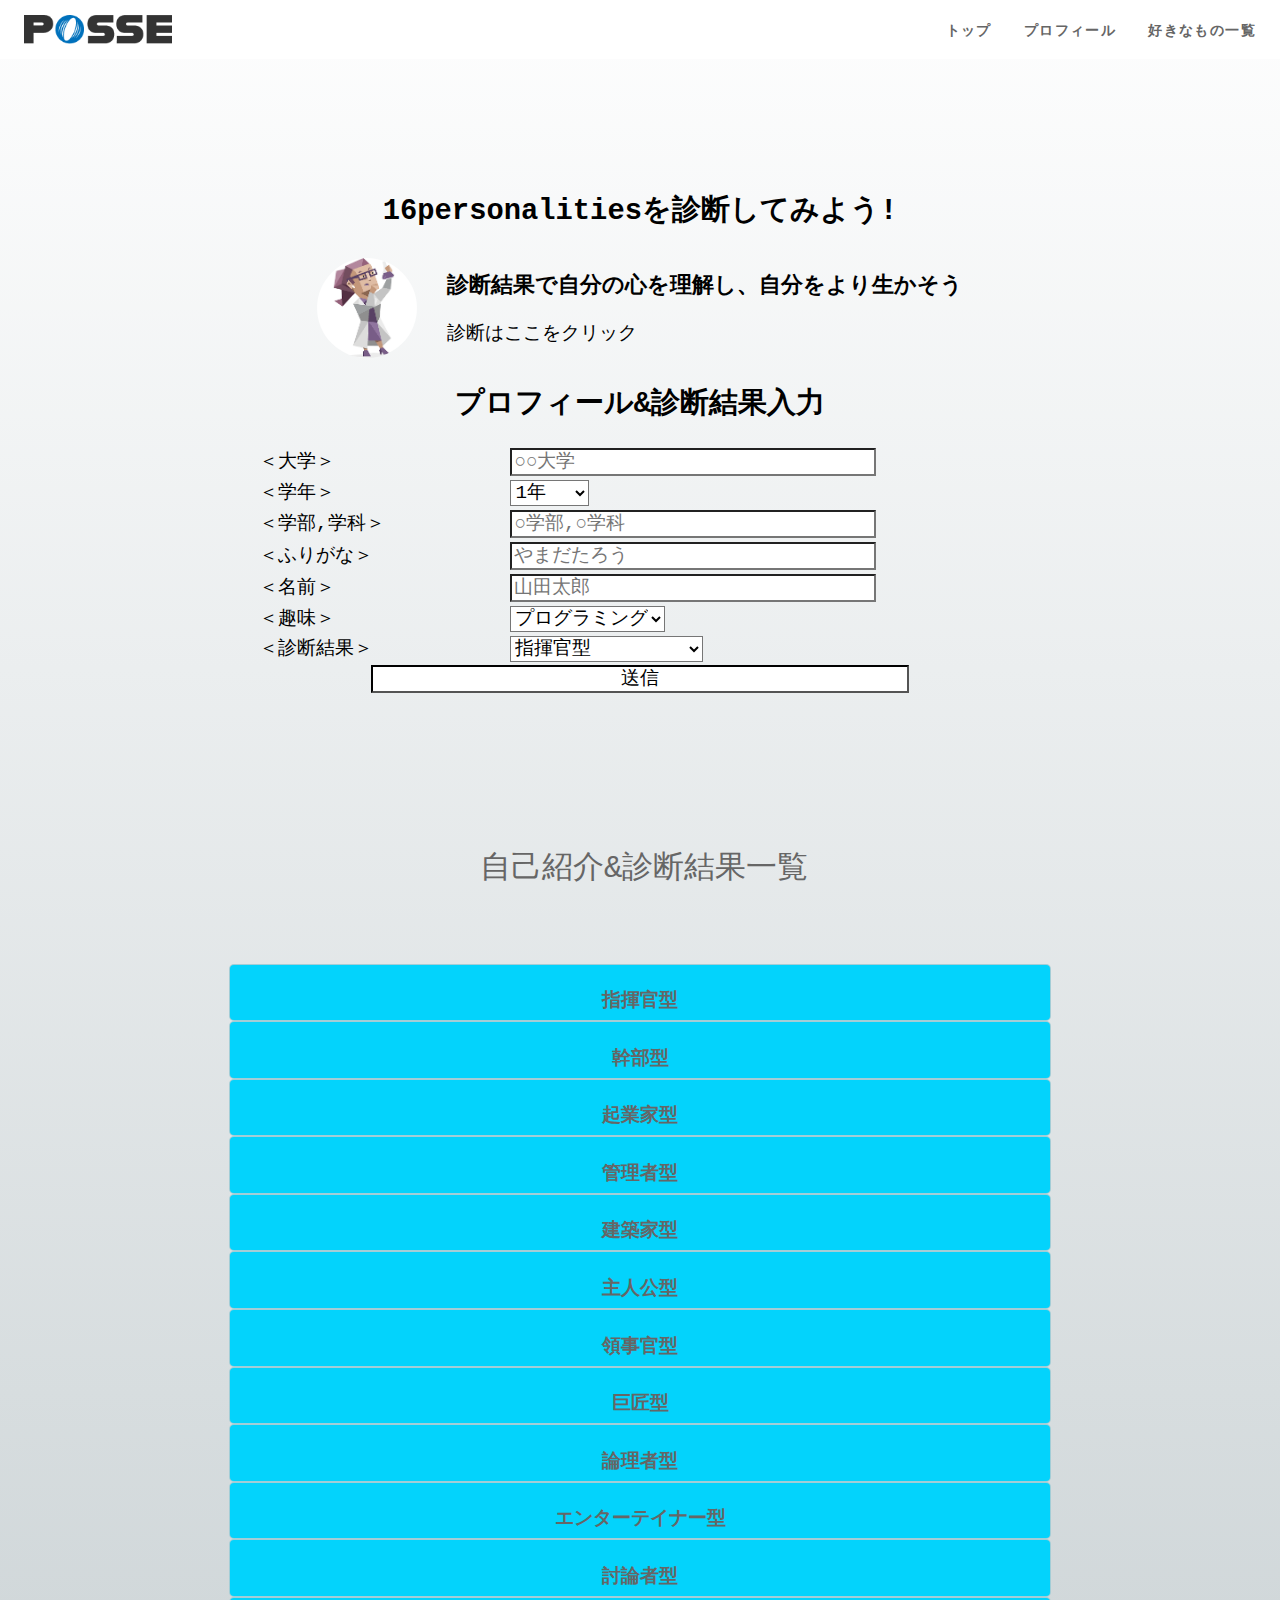
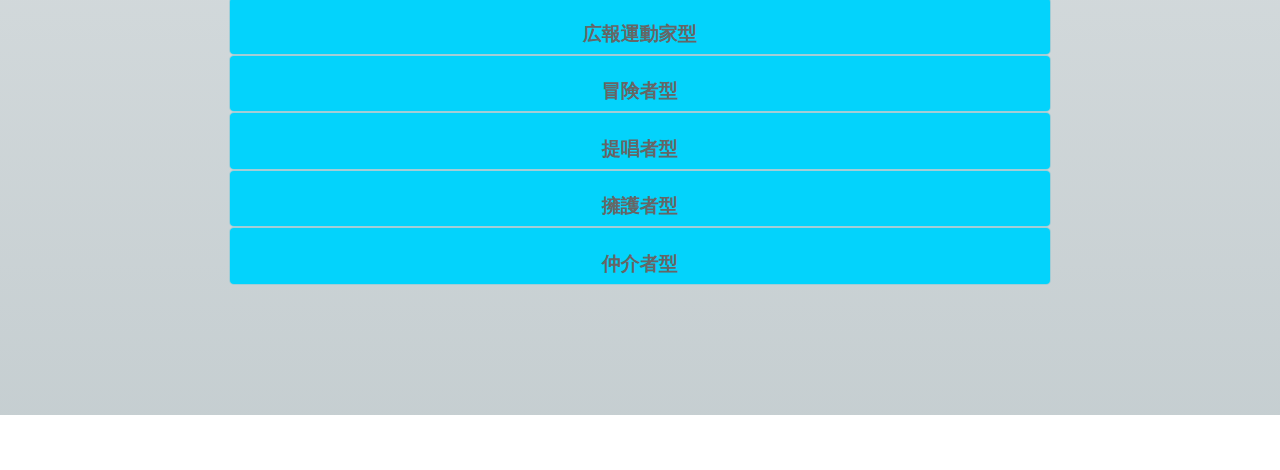
==== commit fd73f2d2: "Merge branch 'develop' into feature/miharu" ====
--- a/profile.html
+++ b/profile.html
@@ -1,6 +1,5 @@
 <!DOCTYPE html>
 <html lang="ja">
-
 <head>
     <meta charset="UTF-8">
     <meta http-equiv="X-UA-Compatible" content="IE=edge">
@@ -8,6 +7,7 @@
     <title>自己紹介</title>
     <link rel="stylesheet" href="./assets/styles/normalize.css">
     <link rel="stylesheet" href="./assets/styles/profile.css">
+    <link rel="stylesheet" href="./assets/styles/top.css">
     <script src="./assets/scripts/jquery3.6.0.js"></script>
     <link rel="stylesheet" href="./assets/styles/hamburger.css">
     <script src="./assets/scripts/hamburger.js"></script>
@@ -18,60 +18,60 @@
     <header id="js-header" class="l-header p-header">
         <div class="p-header__logo"><img src="./assets/imgs/posse.png" alt="POSSE"></div>
         <div class="p-header__inner">
-            <nav class="p-header__nav">
-                <ul class="p-header__nav__list">
-                    <li class="p-header__nav__item">
-                        <a href="./top.html" class="p-header__nav__item__link">トップ</a>
-                    </li>
-                    <li class="p-header__nav__item">
-                        <a href="./profile.html" class="p-header__nav__item__link">プロフィール</a>
-                    </li>
-                    <li class="p-header__nav__item">
-                        <a href="./favorite/favorite.html" class="p-header__nav__item__link">好きなもの一覧</a>
-                    </li>
-                </ul>
-                </ul>
-            </nav>
-
-
-    </header>
-    <div class="hamburger"><span></span><span></span></div>
-
-    <nav class="hamburger-content">
+          <nav class="p-header__nav">
+            <ul class="p-header__nav__list">
+              <li class="p-header__nav__item">
+                <a href="./top.html" class="p-header__nav__item__link">トップ</a>
+              </li>
+              <li class="p-header__nav__item">
+                <a href="./profile.html" class="p-header__nav__item__link">プロフィール</a>
+              </li>
+              <li class="p-header__nav__item">
+                <a href="./favorite/favorite.html" class="p-header__nav__item__link">好きなもの一覧</a>
+              </li>
+            </ul>
+            </ul>
+          </nav>
+
+
+        </header>
+      <div class="hamburger"><span></span><span></span></div>
+
+      <nav class="hamburger-content">
         <ul class="back-menu">
-            <li class="hamburger-menu-toppage">
-                <a href="../top.html" class="hamburger-menu-link">トップ</a>
-            </li>
-            <li class="hamburger-menu-quiz">
-                <a href="../profile.html" class="hamburger-menu-link">プロフィール</a>
-            </li>
-            <li class="hamburger-menu-quiz">
-                <a href="./favorite/favorite.html" class="hamburger-menu-link">好きなもの一覧</a>
-            </li>
+          <li class="hamburger-menu-toppage">
+            <a href="../top.html" class="hamburger-menu-link">トップ</a>
+          </li>
+          <li class="hamburger-menu-quiz">
+            <a href="../profile.html" class="hamburger-menu-link">プロフィール</a>
+          </li>
+          <li class="hamburger-menu-quiz">
+            <a href="./favorite/favorite.html" class="hamburger-menu-link">好きなもの一覧</a>
+          </li>
         </ul>
         <div class="hamburger-line-fixed">
-            <div class="line-fixed-wrapper">
-                <a href="https://line.me/R/ti/p/@651htnqp?from=page" class="hamburger-line-fixed-link"><i
-                        class="line-fixed-icon"><img src="../assets/imgs/icon-line.png" alt=" "></i>
-                    <p class="line-fixed-text ">POSSE公式LINE追加</p><i class="line-fixed-share
+          <div class="line-fixed-wrapper">
+            <a href="https://line.me/R/ti/p/@651htnqp?from=page" class="hamburger-line-fixed-link"><i
+                class="line-fixed-icon"><img src="../assets/imgs/icon-line.png" alt=" "></i>
+              <p class="line-fixed-text ">POSSE公式LINE追加</p><i class="line-fixed-share
                       "><img src="../assets/imgs/icon-link.png" alt=" "></i>
-                </a>
-            </div>
+            </a>
+          </div>
         </div>
 
         <div class="hamburger-official-site">
-            <a href="https://posse-ap.com/">POSSE公式サイト</a>
+          <a href="https://posse-ap.com/">POSSE公式サイト</a>
         </div>
 
         <br>
         <div class="hamburger-sns">
-            <li class="posse-sns">
-                <a href="https://twitter.com/posse_program"><img src="../assets/imgs/twitter.png" alt=" "></a>
-
-                <a href="https://www.instagram.com/posse_programming/"><img src="../assets/imgs/insta.png"></a>
-            </li>
-        </div>
-    </nav>
+          <li class="posse-sns">
+            <a href="https://twitter.com/posse_program"><img src="../assets/imgs/twitter.png" alt=" "></a>
+
+            <a href="https://www.instagram.com/posse_programming/"><img src="../assets/imgs/insta.png"></a>
+          </li>
+        </div>
+      </nav>
 
     <main>
         <!-- 診断 -->
--- a/assets/styles/top.css
+++ b/assets/styles/top.css
@@ -0,0 +1,586 @@
+/*header*/
+.p-header {
+    align-items: center;
+    background-color: #fff;
+    display: flex;
+    padding: 15px 24px;
+}
+
+.l-header {
+    left: 0;
+    position: fixed;
+    right: 0;
+    top: 0;
+    z-index: 1000;
+}
+.p-header__logo {
+    width: 148px;
+}
+
+.p-header__logo {
+    position: relative;
+    width: 120px;
+    z-index: 100;
+}
+img {
+    max-width: 100%
+}
+.p-header__button {
+    display: none;
+}
+
+.p-header__button {
+    height: 40px;
+    position: fixed;
+    right: 19px;
+    top: 8px;
+    width: 40px;
+    z-index: 1000;
+}
+
+button, [type=button], [type=reset], [type=submit] {
+    cursor: pointer;
+}
+button, input, optgroup, select, textarea {
+    appearance: none;
+    background: transparent;
+    border-radius: 0;
+    color: inherit;
+    font: inherit;
+    margin: 0;
+    padding: 0;
+    text-align: inherit;
+    text-transform: inherit;
+    vertical-align: middle;
+}
+.p-header__inner {
+    align-items: center;
+    margin-left: auto;
+}
+
+.p-header__inner {
+    display: flex;
+}
+*, ::before, ::after {
+    border-style: solid;
+    border-width: 0;
+    /* box-sizing: border-box; */
+}
+.p-header__nav__list {
+    gap: 32px;
+}
+.p-header__nav__list {
+    display: flex;
+}
+
+ul, ol {
+    list-style: none;
+    margin: 0;
+    padding: 0;
+}
+
+li {
+    display: list-item;
+}
+.p-header__nav__item__link {
+    color: #666;
+    font-size: 14px;
+    letter-spacing: 0.1em;
+}
+.p-header__nav__item__link {
+    font-weight: bold;
+    line-height: 1.5;
+    text-decoration: none;
+}
+.p-top-hero__image img {
+    display: block;
+    height: 100%;
+    object-fit: cover;
+    width: 100%;
+}
+svg, img, embed, object, iframe {
+    vertical-align: bottom;
+}
+
+/*main*/
+.l-headercontainer {
+
+}
+.container {
+  /*margin-left: 450px;*/
+}
+.p-tappy {
+    text-align: center;
+    /*color: red;*/
+    font-weight: bold;
+    text-decoration: none;
+    padding: 20px 10px 20px;
+
+}
+.p-tappy {
+  display: block;
+  text-align: center;
+  border: #CCCC 1px solid;
+  cursor: pointer;
+  /*background-color: #00fa9a*/
+}
+.p-tappy {
+    position: relative;
+    display: inline-block;
+    font-weight: bold;
+    padding: 2em 2em;
+    text-decoration: none;
+    color: #FFF;
+    background: #00bcd4;
+    transition: .4s;
+  }
+
+  .p-tappy {
+    background: #1ec7bb;
+
+  }
+.p-message {
+  text-align: center;
+  color: black;
+  font-size: 30px;
+  padding-top: 100px;
+}
+.resut
+{
+    text-align: center;
+  color: black;
+  font-size: 30px;
+  padding-top: 100px;
+}
+/*フォーム*/
+.profile_inputContainer {
+    width: 60%;
+    margin: 0 auto;
+}
+
+.profile_data_frame {
+    text-align: left;
+}
+
+.profile_introduction {
+    text-align: center;
+    font-family: 'Courier New', Courier, monospace;
+}
+
+.profile_input_data {
+    width: 100%;
+}
+
+input {
+    width: 70%;
+}
+
+.profile_submit {
+    text-align: center;
+}
+
+label {
+    display: inline-block;
+    min-width: 5em;
+}
+
+img {
+    width: 100%;
+}
+table {
+    display: table;
+    border-collapse: separate;
+    box-sizing: border-box;
+    text-indent: initial;
+    border-spacing: 2px;
+    border-color: grey;
+}
+tbody {
+    display: table-row-group;
+    vertical-align: middle;
+    border-color: inherit;
+}
+tr {
+    display: table-row;
+    vertical-align: inherit;
+    border-color: inherit;
+}
+td {
+    display: table-cell;
+    vertical-align: inherit;
+}
+label {
+    display: inline-block;
+    min-width: 5em;
+}
+input {
+    width: 70%;
+}
+
+input[type="text" i] {
+    padding: 1px 2px;
+}
+input {
+    writing-mode: horizontal-tb !important;
+    font-style: ;
+    font-variant-ligatures: ;
+    font-variant-caps: ;
+    font-variant-numeric: ;
+    font-variant-east-asian: ;
+    font-weight: ;
+    font-stretch: ;
+    font-size: ;
+    font-family: ;
+    text-rendering: auto;
+    color: fieldtext;
+    letter-spacing: normal;
+    word-spacing: normal;
+    line-height: normal;
+    text-transform: none;
+    text-indent: 0px;
+    text-shadow: none;
+    display: inline-block;
+    text-align: start;
+    appearance: auto;
+    -webkit-rtl-ordering: logical;
+    cursor: text;
+    background-color: field;
+    margin: 0em;
+    padding: 1px 2px;
+    border-width: 2px;
+    border-style: inset;
+    border-color: -internal-light-dark(rgb(118, 118, 118), rgb(133, 133, 133));
+    border-image: initial;
+}
+select:not(:-internal-list-box) {
+    overflow: visible !important;
+}
+select {
+    writing-mode: horizontal-tb !important;
+    font-style: ;
+    font-variant-ligatures: ;
+    font-variant-caps: ;
+    font-variant-numeric: ;
+    font-variant-east-asian: ;
+    font-weight: ;
+    font-stretch: ;
+    font-size: ;
+    font-family: ;
+    text-rendering: auto;
+    color: fieldtext;
+    letter-spacing: normal;
+    word-spacing: normal;
+    line-height: normal;
+    text-transform: none;
+    text-indent: 0px;
+    text-shadow: none;
+    display: inline-block;
+    text-align: start;
+    appearance: auto;
+    box-sizing: border-box;
+    align-items: center;
+    white-space: pre;
+    -webkit-rtl-ordering: logical;
+    background-color: field;
+    cursor: default;
+    margin: 0em;
+    border-width: 1px;
+    border-style: solid;
+    border-color: -internal-light-dark(rgb(118, 118, 118), rgb(133, 133, 133));
+    border-image: initial;
+    border-radius: 0px;
+}
+input {
+    width: 70%;
+}
+input[type="text" i] {
+    padding: 1px 2px;
+}
+input {
+    writing-mode: horizontal-tb !important;
+    font-style: ;
+    font-variant-ligatures: ;
+    font-variant-caps: ;
+    font-variant-numeric: ;
+    font-variant-east-asian: ;
+    font-weight: ;
+    font-stretch: ;
+    font-size: ;
+    font-family: ;
+    text-rendering: auto;
+    color: fieldtext;
+    letter-spacing: normal;
+    word-spacing: normal;
+    line-height: normal;
+    text-transform: none;
+    text-indent: 0px;
+    text-shadow: none;
+    display: inline-block;
+    text-align: start;
+    appearance: auto;
+    -webkit-rtl-ordering: logical;
+    cursor: text;
+    background-color: field;
+    margin: 0em;
+    padding: 1px 2px;
+    border-width: 2px;
+    border-style: inset;
+    border-color: -internal-light-dark(rgb(118, 118, 118), rgb(133, 133, 133));
+    border-image: initial;
+}
+.submit_message {
+    margin-top: -25px;
+}
+
+
+/*foot*/
+.p-footer__copyright {
+    line-height: 1.5;
+    padding: 38px 24px 33px;
+    text-align: center;
+}
+.p-footer__copyright {
+    border-top: solid 1px #eee;
+    color: #666;
+    font-family: "Plus Jakarta Sans", "Noto Sans JP", sans-serif;
+    font-size: 10px;
+    letter-spacing: 0.1em;
+}
+.container {
+  line-height: 1.5;
+  padding: 38px 24px 33px;
+  text-align: center;
+}
+small {
+    font-size: 80%;
+}
+
+
+/*レスポンシブ*/
+@media not all and (min-width: 768px) {
+    .p-header__inner {
+      background-color: #fff;
+      flex-direction: column;
+      inset: 0;
+      opacity: 0;
+      padding: 136px 16px 40px;
+      position: fixed;
+      transition: opacity 0.4s, visibility 0.4s;
+      visibility: hidden;
+    }
+    .p-header.is-open .p-header__inner {
+      opacity: 1;
+      visibility: visible;
+    }
+    .p-header__nav__list {
+      align-items: center;
+      flex-direction: column;
+    }
+    .p-header__sns {
+      justify-content: center;
+      margin-top: 20px;
+    }
+    .p-fixedLine {
+      left: 0;
+    }
+    .p-fixedLine__link {
+      gap: 8px;
+      justify-content: center;
+    }
+    .p-fixedLine__link__text br {
+      display: none;
+    }
+    .p-line__title {
+      flex-direction: column;
+    }
+    .p-top-hero__inner {
+      flex-direction: column-reverse;
+    }
+    .p-top-hero__body {
+      margin-top: -25px;
+    }
+    .p-top-hero__body__catchcopy br {
+      display: none;
+    }
+    .p-top-hero__scroll {
+      display: none;
+    }
+    .p-quiz-box__note .u-icon__note {
+      font-size: 17px;
+    }
+    .u-sp-hidden {
+      display: none;
+    }
+  }
+  @media screen and (min-width: 768px) {
+    .l-main {
+      padding-top: 80px;
+    }
+    .l-container {
+      padding: 0 24px;
+    }
+    .l-footer__inner {
+      padding: 56px 24px 48px;
+    }
+    .p-header__logo {
+      width: 148px;
+    }
+    .p-header__button {
+      display: none;
+    }
+    .p-header__inner {
+      align-items: center;
+      margin-left: auto;
+    }
+    .p-header__nav__list {
+      gap: 32px;
+    }
+    .p-header__nav__item__link {
+      color: #666;
+      font-size: 14px;
+      letter-spacing: 0.1em;
+    }
+    .p-header__official {
+      display: none;
+    }
+    .p-header__sns {
+      margin-left: 32px;
+    }
+    .p-footer {
+      margin-top: 80px;
+    }
+    .p-footer__logo {
+      width: 202px;
+    }
+    .p-footer__sns__list {
+      margin-top: 32px;
+    }
+    .p-footer__copyright {
+      line-height: 0.1;
+      padding: 38px 24px 33px;
+    }
+    .p-fixedLine {
+      bottom: 16px;
+      right: 16px;
+    }
+    .p-fixedLine__link {
+      border-radius: 16px;
+      box-shadow: 4px 4px 20px rgba(0, 0, 0, 0.15);
+      padding: 22px 20px 22px 24px;
+    }
+    .p-fixedLine__link .u-icon__line {
+      font-size: 36px;
+    }
+    .p-fixedLine__link .u-icon__link {
+      margin-left: 35px;
+    }
+    .p-fixedLine__link__text {
+      margin-left: 13px;
+    }
+    .p-heading {
+      font-size: 36px;
+      letter-spacing: 0.05em;
+      line-height: 1.5;
+    }
+    .p-heading__caption {
+      margin-top: 8px;
+    }
+    .p-hero {
+      padding: 110px 0 76px;
+    }
+    .p-hero__title__label {
+      font-size: 18px;
+    }
+    .p-hero__title__inline {
+      font-size: 60px;
+      margin-top: 12px;
+    }
+    .p-line {
+      margin-top: 144px;
+    }
+    .p-line__body {
+      border-radius: 56px;
+      padding: 68px;
+    }
+    .p-line__title {
+      gap: 8px;
+    }
+    .p-line__content {
+      line-height: 1.8;
+      margin-top: 16px;
+      text-align: center;
+    }
+    .p-line__footer {
+      margin-top: 16px;
+    }
+    .p-top-container {
+      margin-top: 96px;
+    }
+    .p-top-hero__body {
+      border-radius: 24px;
+      padding: 50px 62px;
+    }
+    .p-top-hero__body__title {
+      font-size: 16px;
+    }
+    .p-top-hero__body__catchcopy {
+      font-size: 60px;
+      letter-spacing: 0.05em;
+      line-height: 1.3333;
+      margin-top: 10px;
+    }
+    .p-top-hero__image {
+      border-radius: 80px 0 0 80px;
+      margin-left: -125px;
+      margin-right: calc(50% - 50vw);
+      max-height: 680px;
+    }
+    .p-top-about__body {
+      -ms-grid-columns: (1fr)[2];
+      gap: 40px;
+      grid-template-columns: repeat(2, 1fr);
+      margin-top: 42px;
+    }
+    /*.p-quiz-hero {
+      background-image: url(../assets/img/quiz/bg-hero.jpg);
+    }*/
+    .p-quiz-container {
+      margin-top: 120px;
+    }
+    .p-quiz-box:not(:first-of-type) {
+      margin-top: 120px;
+    }
+    .p-quiz-box__label {
+      font-size: 36px;
+    }
+    .p-quiz-box__question__title__text {
+      font-size: 36px;
+      line-height: 1.5;
+      margin-top: 24px;
+    }
+    .p-quiz-box__question__image {
+      margin-top: 64px;
+    }
+    .p-quiz-box__answer {
+      margin-top: 64px;
+    }
+    .p-quiz-box__answer__list {
+      -ms-grid-columns: (1fr)[3];
+      gap: 24px;
+      grid-template-columns: repeat(3, 1fr);
+    }
+    .p-quiz-box__answer__button {
+      border-width: 5px;
+      font-size: 18px;
+      padding: 19px;
+    }
+    .p-quiz-box__answer__button .u-icon__arrow {
+      font-size: 16px;
+    }
+    .p-quiz-box__note {
+      font-size: 18px;
+    }
+    .u-sp-visible {
+      display: none;
+    }
+  }
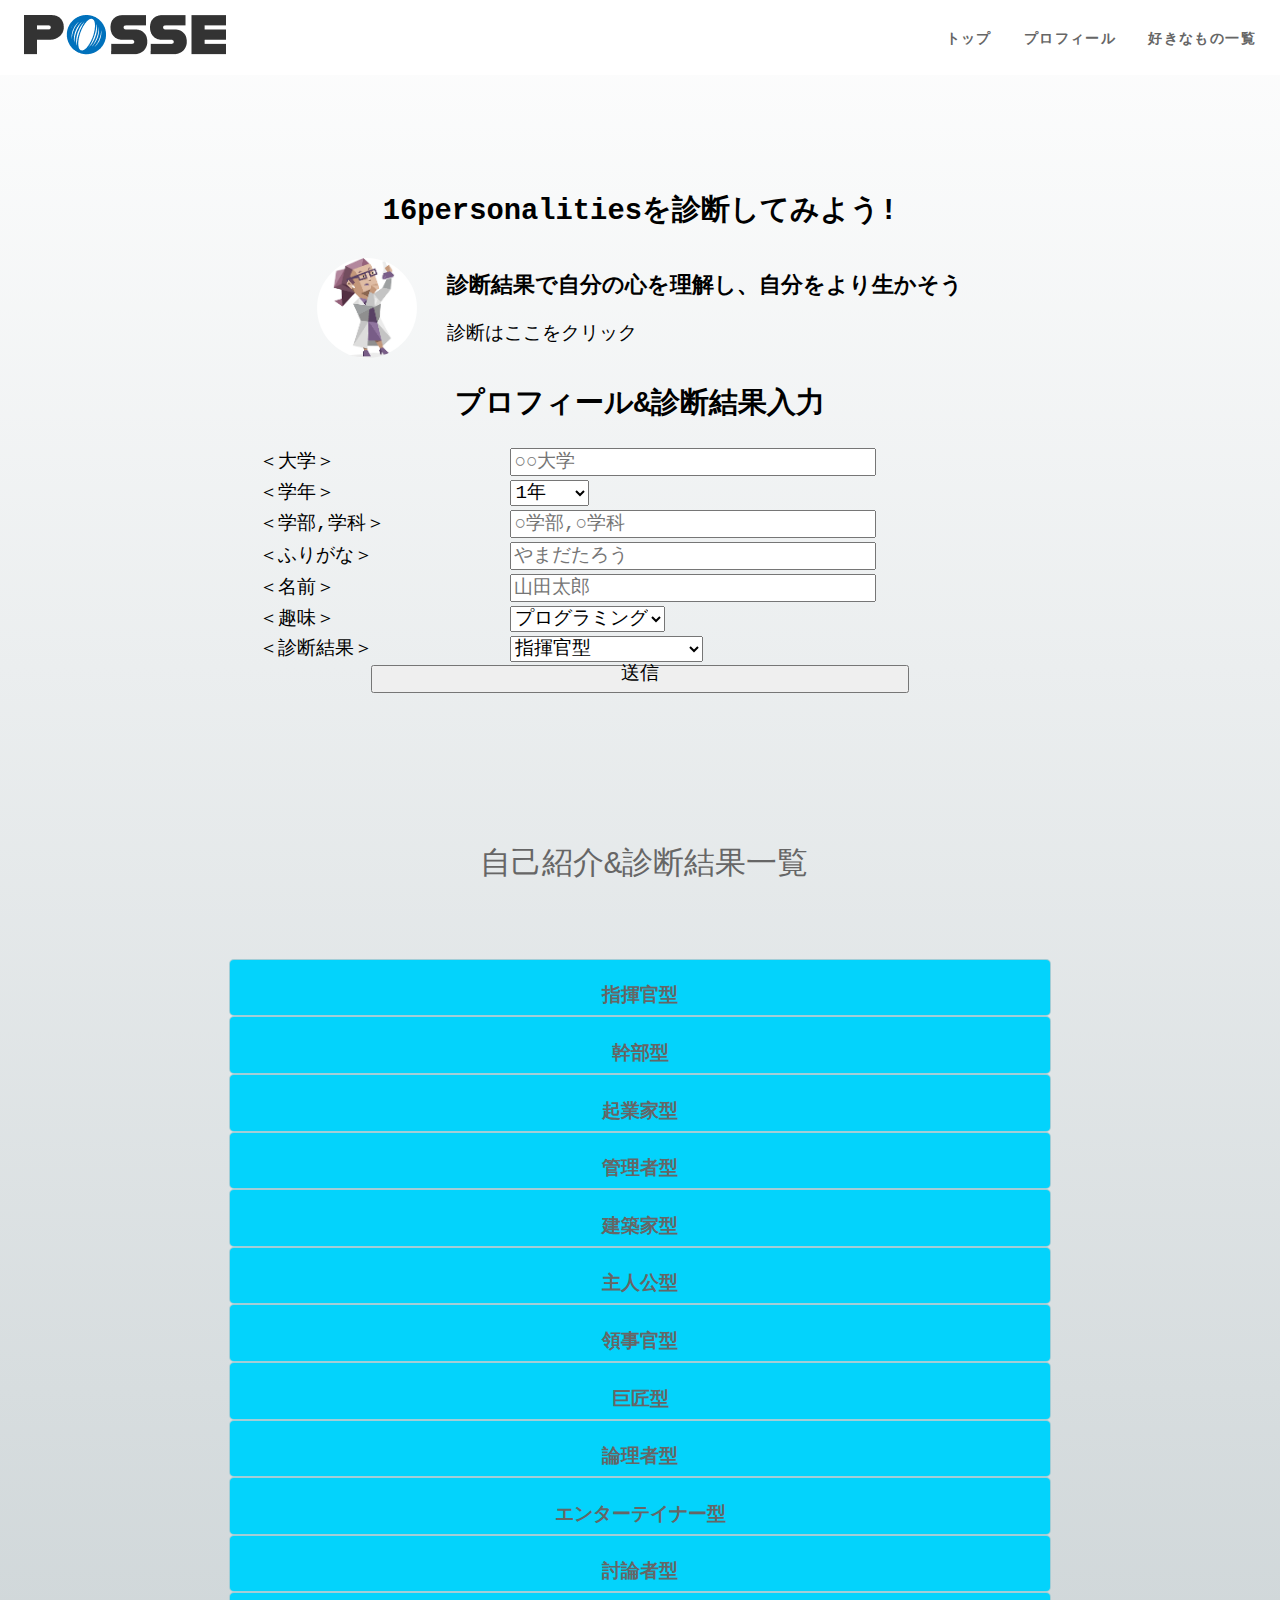
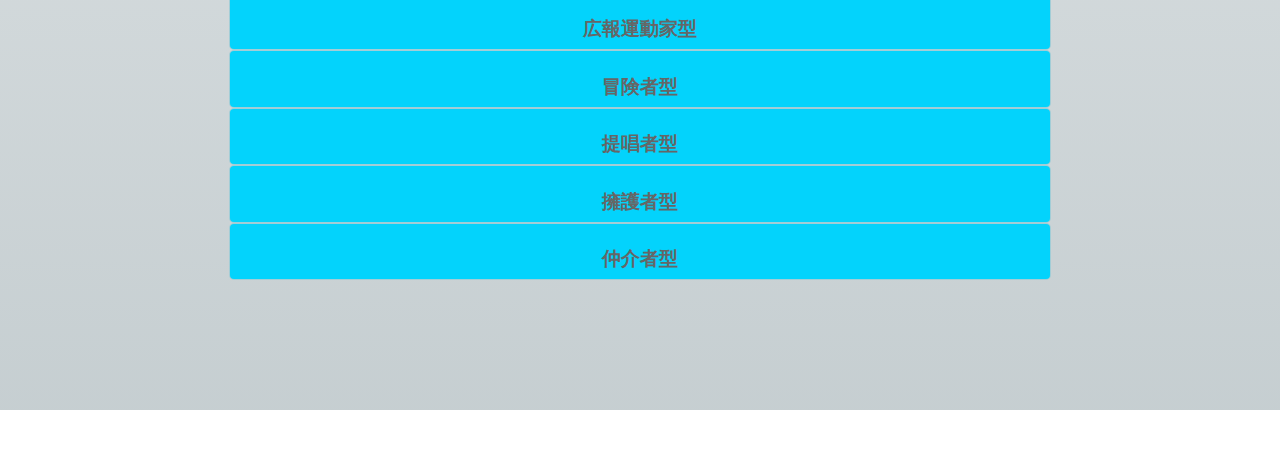
==== commit e84b4060: "またエラー直した" ====
--- a/profile.html
+++ b/profile.html
@@ -1,16 +1,18 @@
 <!DOCTYPE html>
 <html lang="ja">
+
 <head>
     <meta charset="UTF-8">
     <meta http-equiv="X-UA-Compatible" content="IE=edge">
     <meta name="viewport" content="width=device-width, initial-scale=1.0">
     <title>自己紹介</title>
     <link rel="stylesheet" href="./assets/styles/normalize.css">
+    <!-- <link rel="stylesheet" href="./assets/styles/top.css"> -->
     <link rel="stylesheet" href="./assets/styles/profile.css">
-    <link rel="stylesheet" href="./assets/styles/top.css">
     <script src="./assets/scripts/jquery3.6.0.js"></script>
+    <script src="./assets/scripts/hamburger.js" defer></script>
     <link rel="stylesheet" href="./assets/styles/hamburger.css">
-    <script src="./assets/scripts/hamburger.js"></script>
+    <!-- <script src="./assets/scripts/hamburger.js"></script> -->
     <!-- <link rel="preconnect" href="https://fonts.googleapis.com"> -->
 </head>
 
@@ -18,60 +20,60 @@
     <header id="js-header" class="l-header p-header">
         <div class="p-header__logo"><img src="./assets/imgs/posse.png" alt="POSSE"></div>
         <div class="p-header__inner">
-          <nav class="p-header__nav">
-            <ul class="p-header__nav__list">
-              <li class="p-header__nav__item">
-                <a href="./top.html" class="p-header__nav__item__link">トップ</a>
-              </li>
-              <li class="p-header__nav__item">
-                <a href="./profile.html" class="p-header__nav__item__link">プロフィール</a>
-              </li>
-              <li class="p-header__nav__item">
-                <a href="./favorite/favorite.html" class="p-header__nav__item__link">好きなもの一覧</a>
-              </li>
-            </ul>
-            </ul>
-          </nav>
-
-
-        </header>
-      <div class="hamburger"><span></span><span></span></div>
-
-      <nav class="hamburger-content">
+            <nav class="p-header__nav">
+                <ul class="p-header__nav__list">
+                    <li class="p-header__nav__item">
+                        <a href="./top.html" class="p-header__nav__item__link">トップ</a>
+                    </li>
+                    <li class="p-header__nav__item">
+                        <a href="./profile.html" class="p-header__nav__item__link">プロフィール</a>
+                    </li>
+                    <li class="p-header__nav__item">
+                        <a href="./favorite/favorite.html" class="p-header__nav__item__link">好きなもの一覧</a>
+                    </li>
+                </ul>
+                </ul>
+            </nav>
+
+
+    </header>
+    <div class="hamburger"><span></span><span></span></div>
+
+    <nav class="hamburger-content">
         <ul class="back-menu">
-          <li class="hamburger-menu-toppage">
-            <a href="../top.html" class="hamburger-menu-link">トップ</a>
-          </li>
-          <li class="hamburger-menu-quiz">
-            <a href="../profile.html" class="hamburger-menu-link">プロフィール</a>
-          </li>
-          <li class="hamburger-menu-quiz">
-            <a href="./favorite/favorite.html" class="hamburger-menu-link">好きなもの一覧</a>
-          </li>
+            <li class="hamburger-menu-toppage">
+                <a href="../top.html" class="hamburger-menu-link">トップ</a>
+            </li>
+            <li class="hamburger-menu-quiz">
+                <a href="../profile.html" class="hamburger-menu-link">プロフィール</a>
+            </li>
+            <li class="hamburger-menu-quiz">
+                <a href="./favorite/favorite.html" class="hamburger-menu-link">好きなもの一覧</a>
+            </li>
         </ul>
         <div class="hamburger-line-fixed">
-          <div class="line-fixed-wrapper">
-            <a href="https://line.me/R/ti/p/@651htnqp?from=page" class="hamburger-line-fixed-link"><i
-                class="line-fixed-icon"><img src="../assets/imgs/icon-line.png" alt=" "></i>
-              <p class="line-fixed-text ">POSSE公式LINE追加</p><i class="line-fixed-share
+            <div class="line-fixed-wrapper">
+                <a href="https://line.me/R/ti/p/@651htnqp?from=page" class="hamburger-line-fixed-link"><i
+                        class="line-fixed-icon"><img src="../assets/imgs/icon-line.png" alt=" "></i>
+                    <p class="line-fixed-text ">POSSE公式LINE追加</p><i class="line-fixed-share
                       "><img src="../assets/imgs/icon-link.png" alt=" "></i>
-            </a>
-          </div>
+                </a>
+            </div>
         </div>
 
         <div class="hamburger-official-site">
-          <a href="https://posse-ap.com/">POSSE公式サイト</a>
+            <a href="https://posse-ap.com/">POSSE公式サイト</a>
         </div>
 
         <br>
         <div class="hamburger-sns">
-          <li class="posse-sns">
-            <a href="https://twitter.com/posse_program"><img src="../assets/imgs/twitter.png" alt=" "></a>
-
-            <a href="https://www.instagram.com/posse_programming/"><img src="../assets/imgs/insta.png"></a>
-          </li>
-        </div>
-      </nav>
+            <li class="posse-sns">
+                <a href="https://twitter.com/posse_program"><img src="../assets/imgs/twitter.png" alt=" "></a>
+
+                <a href="https://www.instagram.com/posse_programming/"><img src="../assets/imgs/insta.png"></a>
+            </li>
+        </div>
+    </nav>
 
     <main>
         <!-- 診断 -->
--- a/assets/styles/hamburger.css
+++ b/assets/styles/hamburger.css
@@ -63,7 +63,7 @@
 
 .hamburger-content.panelactive {
   opacity: 1;
-  z-index: 999;
+  z-index: 10000;
 }
 /*ナビゲーション*/
 
@@ -86,7 +86,7 @@
 
 .hamburger {
   position: fixed;
-  z-index: 9999;
+  z-index: 10001;
   /*ボタンを最前面に*/
   top: 10px;
   right: 5px;
@@ -200,4 +200,32 @@
 .line-fixed-share {
   font-size: 18px;
   margin-left: 25px;
+}
+
+.p-header__inner {
+  align-items: center;
+  margin-left: auto;
+}
+
+.p-header__nav__list {
+  gap: 32px;
+}
+
+
+@media screen and (min-width: 768px){
+  .p-header__nav__list{
+      display: flex;
+  }}
+
+@media screen and (min-width: 768px){
+.p-header__nav__item__link {
+    color: #666;
+    font-size: 14px;
+    letter-spacing: 0.1em;
+}}
+
+.p-header__nav__item__link {
+  font-weight: bold;
+  line-height: 1.5;
+  text-decoration: none;
 }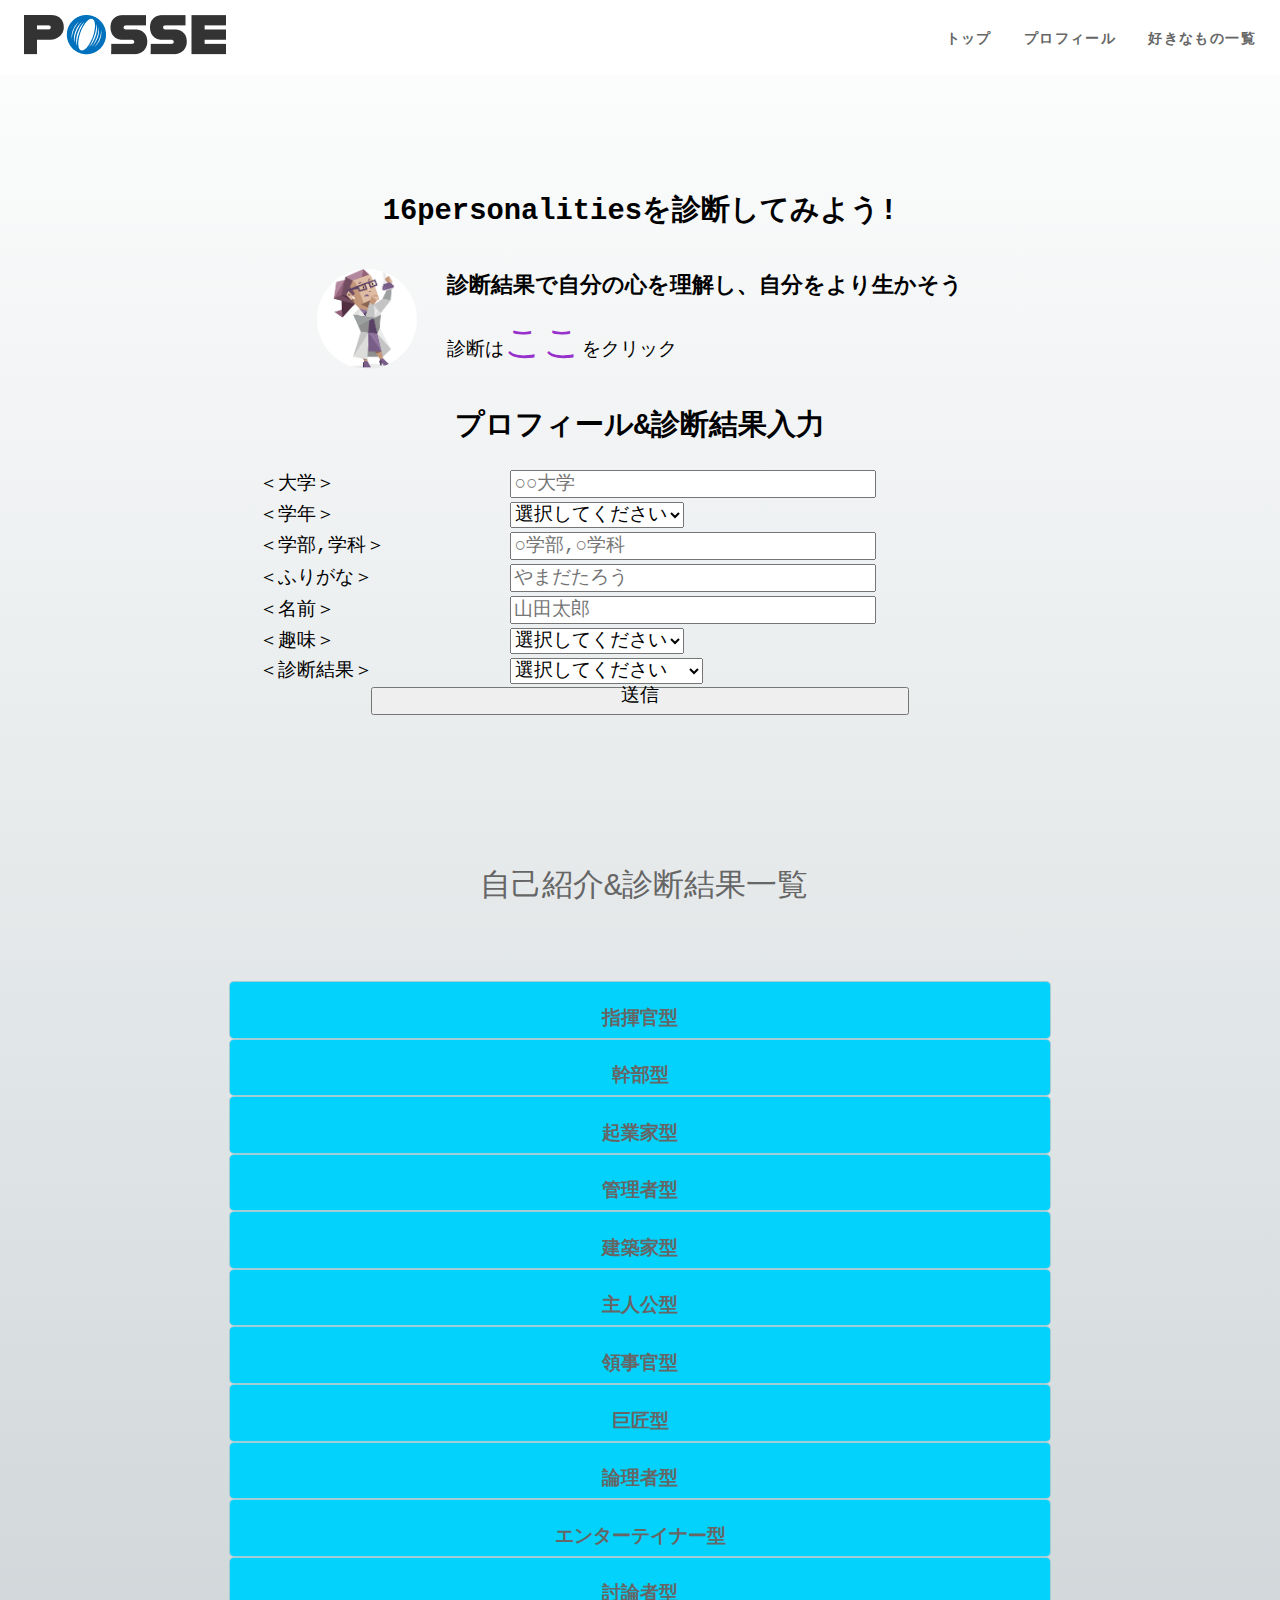
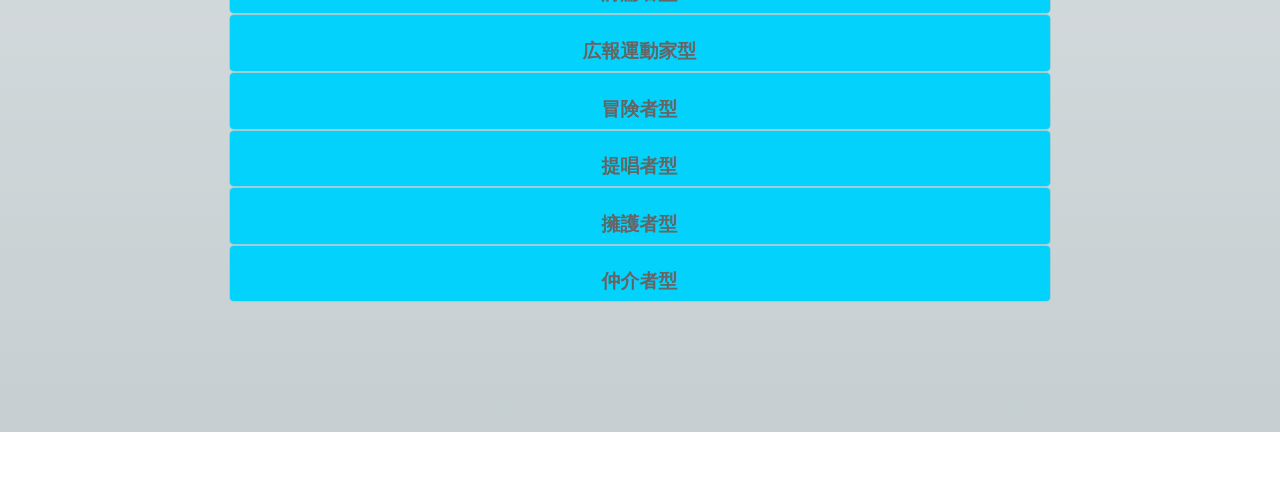
==== commit db36b8a7: "プロフィールいじる" ====
--- a/profile.html
+++ b/profile.html
@@ -78,13 +78,13 @@
     <main>
         <!-- 診断 -->
         <section id="about" class="wrapper">
-            <h2 class="section-title">16personalitiesを診断してみよう!</h2>
+            <h2 class="section-title">16personalitiesを<br class="br">診断してみよう!</h2>
             <div class="content">
                 <img src="./assets/imgs/16personal.png" alt="診断結果１例">
                 <div class="text">
-                    <h3 class="content-title">診断結果で自分の心を理解し、自分をより生かそう</h3>
+                    <h3 class="content-title">診断結果で自分の心を理解し、<br class="br">自分をより生かそう</h3>
                     <p>
-                    <div class="16link">診断は<a href="https://www.16personalities.com/ja">ここ</a>をクリック</div>
+                    <div class="16link">診断は<a href="https://www.16personalities.com/ja" class="here">ここ</a>をクリック</div>
                     </p>
                 </div>
             </div>
@@ -106,7 +106,8 @@
                                 <tr>
                                     <td><label for="grade">＜学年＞</label></td>
                                     <td>
-                                        <select name="grades" class="grades_input">
+                                        <select name="grades" class="grades_input" required>
+                                            <option value="" hidden>選択してください</option>
                                             <option>1年</option>
                                             <option>2年</option>
                                             <option>3年</option>
@@ -135,7 +136,8 @@
                                 <tr>
                                     <td><label for="favorite">＜趣味＞</label></td>
                                     <td>
-                                        <select name="favorite" class="favorite_input">
+                                        <select name="favorite" class="favorite_input" required>
+                                            <option value="" hidden>選択してください</option>
 
                                         </select>
 
@@ -144,23 +146,9 @@
                                 <tr>
                                     <td><label for="comment">＜診断結果＞</label></td>
                                     <td>
-                                        <select name="sixteen" class="sixteen_input">
-                                            <option>指揮官型</option>
-                                            <option>幹部型</option>
-                                            <option>起業家型</option>
-                                            <option>管理者型</option>
-                                            <option>建築家型</option>
-                                            <option>主人公型</option>
-                                            <option>領事官型</option>
-                                            <option>巨匠型</option>
-                                            <option>論理者型</option>
-                                            <option>エンターテイナー型</option>
-                                            <option>討論者型</option>
-                                            <option>広報運動家型</option>
-                                            <option>冒険者型</option>
-                                            <option>提唱者型</option>
-                                            <option>擁護者型</option>
-                                            <option>仲介者型</option>
+                                        <select name="sixteen" class="sixteen_input" required>
+                                            <option value="" hidden>選択してください</option>
+
                                         </select>
 
                                     </td>
@@ -183,11 +171,11 @@
             <div class="acMenu_box">
                 <dl id="acMenu">
 
-                    <dt class="menu_title"><strong>指揮官型</strong></dt>
+                    <dt class="menu_title" id="testkun3"><strong>指揮官型</strong></dt>
                     <dd>
                         <div class="introduce_page1"></div>
                     </dd>
-                    <dt><strong>幹部型</strong></dt>
+                    <dt><strong id="testkun">幹部型</strong></dt>
                     <dd>
                         <div class="introduce_page2"></div>
                     </dd>
@@ -231,7 +219,7 @@
                     <dd>
                         <div class="introduce_page12"></div>
                     </dd>
-                    <dt><strong>冒険者型</strong></dt>
+                    <dt id="testkun2"><strong>冒険者型</strong></dt>
                     <dd>
                         <div class="introduce_page13"></div>
                     </dd>
@@ -243,7 +231,7 @@
                     <dd>
                         <div class="introduce_page15"></div>
                     </dd>
-                    <dt><strong>仲介者型</strong></dt>
+                    <dt ><strong >仲介者型</strong></dt>
                     <dd>
                         <div class="introduce_page16"></div>
                     </dd>
@@ -253,8 +241,8 @@
         </div>
 
     </main>
-    <script src="./assets/scripts/profile.js" defer></script>
-    <!-- <script src="./assets/scripts/profile2.js" defer></script> -->
+    <!-- <script src="./assets/scripts/profile.js" defer></script> -->
+    <script src="./assets/scripts/profile2.js" defer></script>
 </body>
 
 </html>--- a/assets/styles/top.css
+++ b/assets/styles/top.css
@@ -107,7 +107,7 @@
 
 }
 .container {
-  /*margin-left: 450px;*/
+  
 }
 .p-tappy {
     text-align: center;
@@ -126,8 +126,8 @@
 }
 .p-tappy {
     position: relative;
-    display: inline-block;
     font-weight: bold;
+    font-size: 2rem;
     padding: 2em 2em;
     text-decoration: none;
     color: #FFF;
@@ -136,7 +136,7 @@
   }
 
   .p-tappy {
-    background: #1ec7bb;
+    background: #03a1fc;
 
   }
 .p-message {
@@ -150,7 +150,8 @@
     text-align: center;
   color: black;
   font-size: 30px;
-  padding-top: 100px;
+  padding-top: 10px;
+  padding-bottom: 10px;
 }
 /*フォーム*/
 .profile_inputContainer {
@@ -348,7 +349,7 @@
 }
 .container {
   line-height: 1.5;
-  padding: 38px 24px 33px;
+  padding: 0px 24px 33px;
   text-align: center;
 }
 small {
@@ -583,4 +584,305 @@
     .u-sp-visible {
       display: none;
     }
+    
   }
+  }
+
+ 
+/*試し*/
+@media screen and (min-width: 481px) and (max-width: 899px)
+.headline {
+    width: 50%;
+    margin: 5% auto;
+    font-size: 2em;
+}
+
+.headline {
+    color: white;
+    text-align: center;
+    background: #03e3fc;
+    padding-top: 20px;
+    font-size: 30px;
+}
+.heart_container {
+  font-family: 'Courier New', Courier, monospace;
+  font-size: 1.2em;
+}
+.input_table {
+  margin: 0 auto;
+  width: 80%;
+}
+table {
+  display: table;
+  border-collapse: separate;
+  box-sizing: border-box;
+  text-indent: initial;
+  border-spacing: 2px;
+  border-color: grey;
+}
+tbody {
+  display: table-row-group;
+  vertical-align: middle;
+  border-color: inherit;
+}
+tr {
+  display: table-row;
+  vertical-align: inherit;
+  border-color: inherit;
+}
+td {
+  display: table-cell;
+  vertical-align: inherit;
+}
+label {
+  cursor: default;
+}
+@media screen and (min-width: 481px) and (max-width: 899px)
+textarea {
+    width: 95%;
+}
+
+textarea {
+    overflow: auto;
+}
+button, input, optgroup, select, textarea {
+    font-family: inherit;
+    font-size: 100%;
+    line-height: 1.15;
+    margin: 0;
+}
+.heart_submit_button {
+  width: 80%;
+  margin-left: 10%;
+}
+
+button, [type="button"], [type="reset"], [type="submit"] {
+  -webkit-appearance: button;
+}
+button, input {
+  overflow: visible;
+}
+button, input, optgroup, select, textarea {
+  font-family: inherit;
+  font-size: 100%;
+  line-height: 1.15;
+  margin: 0;
+}
+input[type="button" i] {
+  user-select: none;
+  white-space: pre;
+  align-items: flex-start;
+  text-align: center;
+  cursor: default;
+  box-sizing: border-box;
+  background-color: buttonface;
+  color: buttontext;
+  padding: 1px 6px;
+  border-width: 2px;
+  border-style: outset;
+  border-color: buttonborder;
+  border-image: initial;
+}
+input {
+  writing-mode: horizontal-tb !important;
+  font-style: ;
+  font-variant-ligatures: ;
+  font-variant-caps: ;
+  font-variant-numeric: ;
+  font-variant-east-asian: ;
+  font-weight: ;
+  font-stretch: ;
+  text-rendering: auto;
+  letter-spacing: normal;
+    word-spacing: normal;
+    text-transform: none;
+    text-indent: 0px;
+    text-shadow: none;
+    display: inline-block;
+    -webkit-rtl-ordering: logical;
+}
+.container_content_comment_btn {
+  border: 1.5px solid;
+  color: #afa9aa;
+  font-size: 18px;
+  border-radius: 20px;
+  padding: 3px 13px;
+  display: flex;
+  width: 150px;
+  justify-content: center;
+  align-items: center;
+}
+label {
+  cursor: default;
+}
+.container {
+  width: 80%;
+  gap: 5%;
+}
+.container {
+  margin: 10% auto;
+}
+section {
+  display: block;
+}
+.container_content {
+  background-color: white;
+  border: solid #666;
+  margin: 0 5%;
+}
+li {
+  display: list-item;
+  text-align: -webkit-match-parent;
+}
+.container_content_detail {
+  border-bottom: solid;
+  height: 30em;
+}
+p {
+  display: block;
+  margin-block-start: 1em;
+  margin-block-end: 1em;
+  margin-inline-start: 0px;
+  margin-inline-end: 0px;
+}
+.container_content_btn {
+  display: flex;
+  justify-content: right;
+}
+.container_content_comment_btn {
+  border: 1.5px solid;
+  color: #afa9aa;
+  font-size: 18px;
+  border-radius: 20px;
+  padding: 3px 13px;
+  display: flex;
+  width: 150px;
+  justify-content: center;
+  align-items: center;
+}
+.heart_button {
+  border: 1.5px solid;
+  color: #afa9aa;
+  font-size: 18px;
+  border-radius: 20px;
+  padding: 3px 13px;
+  display: flex;
+  width: 150px;
+  gap: 5px;
+  align-items: center;
+  justify-content: center;
+}
+.heart_count {
+  border: none;
+  background: transparent;
+  outline: none;
+}
+
+button, [type="button"], [type="reset"], [type="submit"] {
+  -webkit-appearance: button;
+}
+button, select {
+  text-transform: none;
+}
+button, input {
+  overflow: visible;
+}
+button, input, optgroup, select, textarea {
+  font-family: inherit;
+  font-size: 100%;
+  line-height: 1.15;
+  margin: 0;
+}
+button {
+  writing-mode: horizontal-tb !important;
+  font-style: ;
+  font-variant-ligatures: ;
+  font-variant-caps: ;
+  font-variant-numeric: ;
+  font-variant-east-asian: ;
+  font-weight: ;
+  font-stretch: ;
+  text-rendering: auto;
+    color: buttontext;
+    letter-spacing: normal;
+    word-spacing: normal;
+    text-shadow: none;
+    display: inline-block;
+    text-align: center;
+    align-items: flex-start;
+    cursor: default;
+    box-sizing: border-box;
+    padding: 1px 6px;
+}
+.count_number {
+  margin-left: 10px;
+}
+#comment_box {
+  display: none;
+}
+
+.container_content_comment_box {
+  text-align: center;
+  flex-direction: column;
+}
+table {
+  display: table;
+  border-collapse: separate;
+  box-sizing: border-box;
+  text-indent: initial;
+  border-spacing: 2px;
+  border-color: grey;
+}
+tbody {
+  display: table-row-group;
+  vertical-align: middle;
+  border-color: inherit;
+}
+.reply_button {
+  width: 30%;
+  height: auto;
+}
+
+
+textarea {
+  writing-mode: horizontal-tb !important;
+  font-style: ;
+  font-variant-ligatures: ;
+  font-variant-caps: ;
+  font-variant-numeric: ;
+  font-variant-east-asian: ;
+  font-weight: ;
+  font-stretch: ;
+  text-rendering: auto;
+  color: fieldtext;
+  letter-spacing: normal;
+  word-spacing: normal;
+  text-transform: none;
+  text-indent: 0px;
+  text-shadow: none;
+  display: inline-block;
+  text-align: start;
+  appearance: auto;
+  -webkit-rtl-ordering: logical;
+  resize: auto;
+  cursor: text;
+  white-space: pre-wrap;
+  overflow-wrap: break-word;
+  background-color: field;
+  column-count: initial !important;
+  border-width: 1px;
+  border-style: solid;
+  border-color: -internal-light-dark(rgb(118, 118, 118), rgb(133, 133, 133));
+  border-image: initial;
+  padding: 2px;
+}
+
+.cotent {
+  padding-top: 100px;
+}
+
+
+
+label {
+  text-align: center;
+}--- a/assets/styles/profile.css
+++ b/assets/styles/profile.css
@@ -196,7 +196,15 @@
 .introduce_page7,
 .introduce_page8,
 .introduce_page9,
-.introduce_page10 {
+.introduce_page10,
+.introduce_page10,
+.introduce_page10,
+.introduce_page11,
+.introduce_page12,
+.introduce_page13,
+.introduce_page14,
+.introduce_page15,
+.introduce_page16 {
     width: 60vh;
     display: flex;
     flex-direction: column;
@@ -298,7 +306,15 @@
 }
 
 /* レスポンシブ対応 */
-@media screen and (min-width: 900px) {
+@media screen and (max-width: 768px) {
+
+    /*ウィンドウ幅が720px以上の場合に適用*/
+
+
+
+
+}
+@media screen and (min-width: 768px) {
 
     /*ウィンドウ幅が720px以上の場合に適用*/
     textarea {
@@ -310,9 +326,13 @@
         margin: 2em auto 0em auto;
         font-size: 1.6em;
     }
-}
-
-@media screen and (min-width:481px) and (max-width: 899px) {
+    .br{
+        display: none;
+    }
+
+}
+
+@media screen and (min-width:481px) and (max-width: 768px) {
 
     /*ウィンドウ幅が最大480pxまでの場合に適用*/
     textarea {
@@ -329,6 +349,27 @@
         margin: 2em auto 0em auto;
         font-size: 1.4em;
     }
+    .introduce_page1,
+.introduce_page2,
+.introduce_page3,
+.introduce_page4,
+.introduce_page5,
+.introduce_page6,
+.introduce_page7,
+.introduce_page8,
+.introduce_page9,
+.introduce_page10,
+.introduce_page10,
+.introduce_page10,
+.introduce_page11,
+.introduce_page12,
+.introduce_page13,
+.introduce_page14,
+.introduce_page15,
+.introduce_page16 {
+    width: 40vh;
+
+}
 }
 
 @media screen and (max-width: 480px) {
@@ -352,6 +393,27 @@
         margin: 2em auto 0em auto;
         font-size: 1.2em;
     }
+    .introduce_page1,
+.introduce_page2,
+.introduce_page3,
+.introduce_page4,
+.introduce_page5,
+.introduce_page6,
+.introduce_page7,
+.introduce_page8,
+.introduce_page9,
+.introduce_page10,
+.introduce_page10,
+.introduce_page10,
+.introduce_page11,
+.introduce_page12,
+.introduce_page13,
+.introduce_page14,
+.introduce_page15,
+.introduce_page16 {
+    width: 30vh;
+
+}
 }
 
 /* レスポンシブ対応 */
@@ -370,4 +432,67 @@
     img {
         width: 100%;
     }
-}+}
+
+
+
+.here{
+    font-size: 36px;
+    color: #9831CC;
+    display: inline-block;
+    /* width: 100%; */
+    font-size: 2em;
+    animation-name: boyoboyo;
+    animation-duration: 1s;
+    animation-timing-function: ease-in-out;
+    animation-iteration-count: infinite;
+  }
+
+  @keyframes boyoboyo {
+    0% {
+      transform: scale(1);
+    }
+    20% {
+      transform: scale(1.05) rotate(-0.01deg);
+    }
+    40% {
+      transform: scale(1.07) rotate(0.01deg);
+    }
+    60% {
+      transform: scale(1.09) rotate(-0.01deg);
+    }
+    80% {
+      transform: scale(1.07) rotate(0.01deg);
+    }
+    100% {
+      transform: scale(1.05);
+    }
+  }
+
+
+  .my-link2{
+    font-size: 1.01em;
+    font-weight: bold;
+    animation-name: boyoboyo;
+    animation-duration: 1s;
+    animation-timing-function: ease-in-out;
+    animation-iteration-count: infinite;
+    display: inline-block;
+  }
+
+
+  .my-link {
+    color: blue;
+    font-size: 1.01em;
+    font-weight: bold;
+    position: relative;
+    left: -20px;
+    transition: 0.3s ease-in-out;}
+
+
+
+
+      .my-link:hover {
+        color: #aa1133;
+        left: 0;
+      }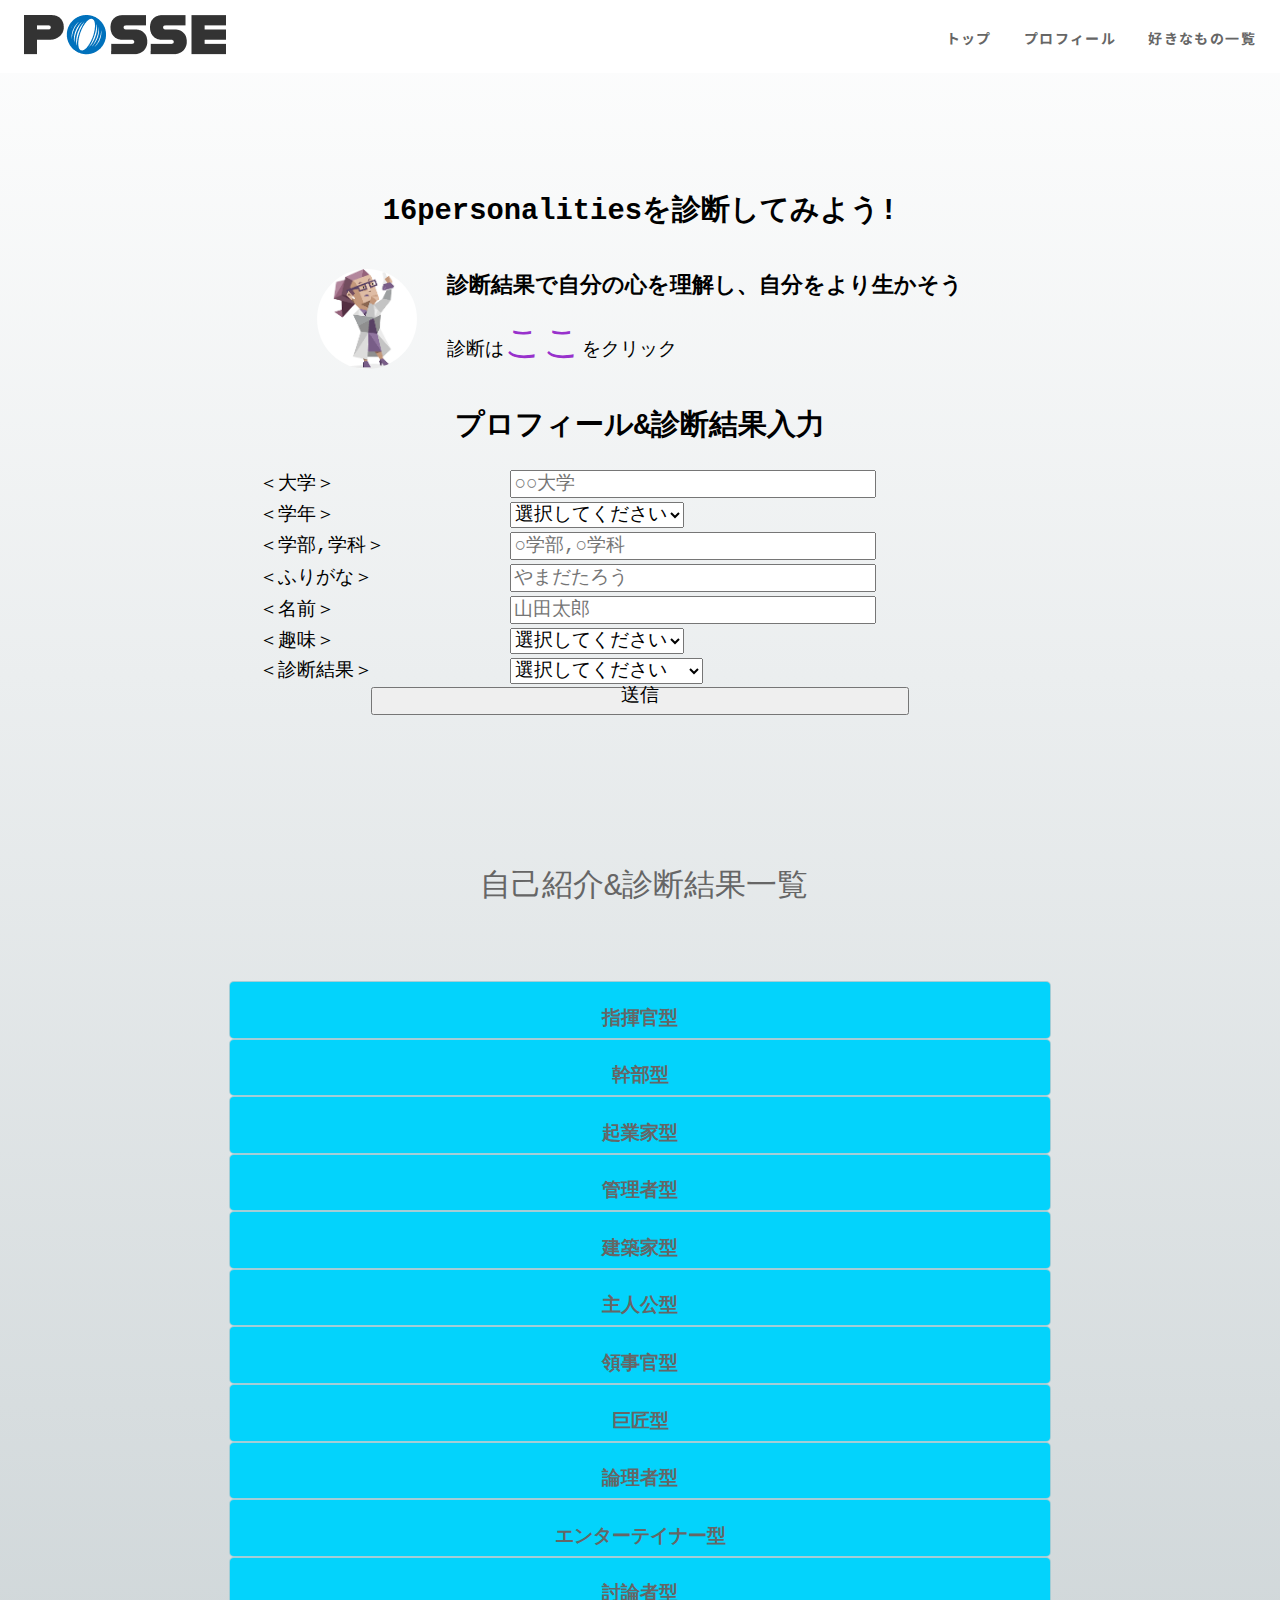
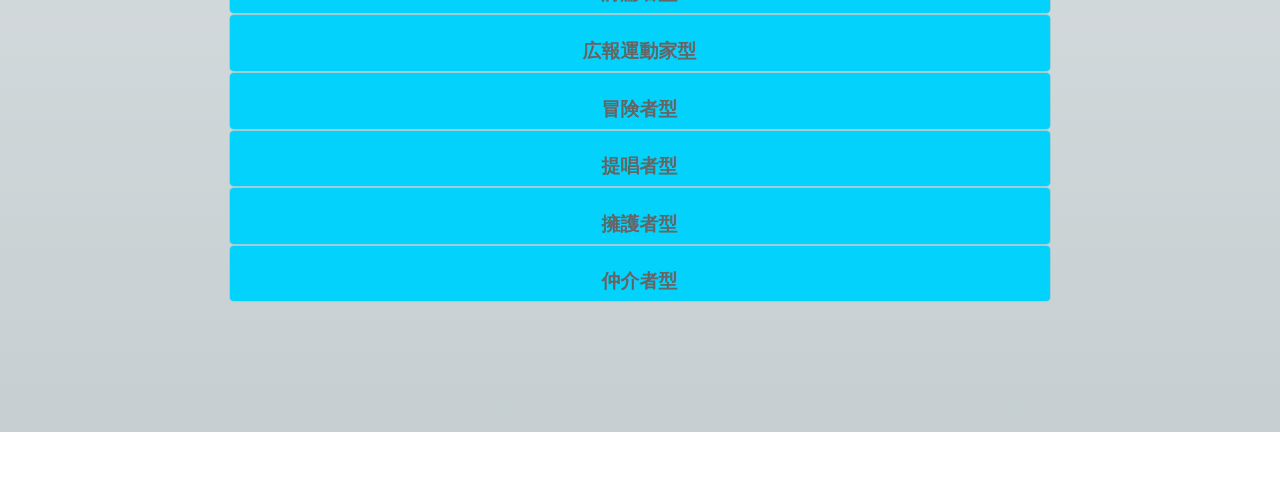
==== commit 5d6ed6f3: "最終調整" ====
--- a/profile.html
+++ b/profile.html
@@ -12,6 +12,11 @@
     <script src="./assets/scripts/jquery3.6.0.js"></script>
     <script src="./assets/scripts/hamburger.js" defer></script>
     <link rel="stylesheet" href="./assets/styles/hamburger.css">
+    <link rel="preconnect" href="https://fonts.googleapis.com">
+    <link rel="preconnect" href="https://fonts.gstatic.com" crossorigin>
+    <link
+      href="https://fonts.googleapis.com/css2?family=Noto+Sans+JP:wght@400;700&family=Plus+Jakarta+Sans:wght@400;700&display=swap"
+      rel="stylesheet">
     <!-- <script src="./assets/scripts/hamburger.js"></script> -->
     <!-- <link rel="preconnect" href="https://fonts.googleapis.com"> -->
 </head>
@@ -171,67 +176,67 @@
             <div class="acMenu_box">
                 <dl id="acMenu">
 
-                    <dt class="menu_title" id="testkun3"><strong>指揮官型</strong></dt>
+                    <dt class="menu_title" id="t0"><strong>指揮官型</strong></dt>
                     <dd>
                         <div class="introduce_page1"></div>
                     </dd>
-                    <dt><strong id="testkun">幹部型</strong></dt>
+                    <dt id="t1"><strong id="testkun">幹部型</strong></dt>
                     <dd>
                         <div class="introduce_page2"></div>
                     </dd>
-                    <dt><strong>起業家型</strong></dt>
+                    <dt id="t2"><strong>起業家型</strong></dt>
                     <dd>
                         <div class="introduce_page3"></div>
                     </dd>
-                    <dt><strong>管理者型</strong></dt>
+                    <dt id="t3"><strong>管理者型</strong></dt>
                     <dd>
                         <div class="introduce_page4"></div>
                     </dd>
-                    <dt><strong>建築家型</strong></dt>
+                    <dt id="t4"><strong>建築家型</strong></dt>
                     <dd>
                         <div class="introduce_page5"></div>
                     </dd>
-                    <dt><strong>主人公型</strong></dt>
+                    <dt id="t5"><strong>主人公型</strong></dt>
                     <dd>
                         <div class="introduce_page6"></div>
                     </dd>
-                    <dt><strong>領事官型</strong></dt>
+                    <dt id="t6"><strong>領事官型</strong></dt>
                     <dd>
                         <div class="introduce_page7"></div>
                     </dd>
-                    <dt><strong>巨匠型</strong></dt>
+                    <dt id="t7"><strong>巨匠型</strong></dt>
                     <dd>
                         <div class="introduce_page8"></div>
                     </dd>
-                    <dt><strong>論理者型</strong></dt>
+                    <dt id="t8"><strong>論理者型</strong></dt>
                     <dd>
                         <div class="introduce_page9"></div>
                     </dd>
-                    <dt><strong>エンターテイナー型</strong></dt>
+                    <dt id="t9"><strong>エンターテイナー型</strong></dt>
                     <dd>
                         <div class="introduce_page10"></div>
                     </dd>
-                    <dt><strong>討論者型</strong></dt>
+                    <dt id="t10"><strong>討論者型</strong></dt>
                     <dd>
                         <div class="introduce_page11"></div>
                     </dd>
-                    <dt><strong>広報運動家型</strong></dt>
+                    <dt id="t11"><strong>広報運動家型</strong></dt>
                     <dd>
                         <div class="introduce_page12"></div>
                     </dd>
-                    <dt id="testkun2"><strong>冒険者型</strong></dt>
+                    <dt id="t12"><strong>冒険者型</strong></dt>
                     <dd>
                         <div class="introduce_page13"></div>
                     </dd>
-                    <dt><strong>提唱者型</strong></dt>
+                    <dt id="t13"><strong>提唱者型</strong></dt>
                     <dd>
                         <div class="introduce_page14"></div>
                     </dd>
-                    <dt><strong>擁護者型</strong></dt>
+                    <dt id="t14"><strong>擁護者型</strong></dt>
                     <dd>
                         <div class="introduce_page15"></div>
                     </dd>
-                    <dt ><strong >仲介者型</strong></dt>
+                    <dt id="t15" ><strong >仲介者型</strong></dt>
                     <dd>
                         <div class="introduce_page16"></div>
                     </dd>
--- a/assets/styles/top.css
+++ b/assets/styles/top.css
@@ -1,743 +1,65 @@
-/*header*/
-.p-header {
-    align-items: center;
-    background-color: #fff;
-    display: flex;
-    padding: 15px 24px;
-}
-
-.l-header {
-    left: 0;
-    position: fixed;
-    right: 0;
-    top: 0;
-    z-index: 1000;
-}
-.p-header__logo {
-    width: 148px;
-}
-
-.p-header__logo {
-    position: relative;
-    width: 120px;
-    z-index: 100;
-}
-img {
-    max-width: 100%
-}
-.p-header__button {
-    display: none;
-}
-
-.p-header__button {
-    height: 40px;
-    position: fixed;
-    right: 19px;
-    top: 8px;
-    width: 40px;
-    z-index: 1000;
-}
-
-button, [type=button], [type=reset], [type=submit] {
-    cursor: pointer;
-}
-button, input, optgroup, select, textarea {
-    appearance: none;
-    background: transparent;
-    border-radius: 0;
-    color: inherit;
-    font: inherit;
-    margin: 0;
-    padding: 0;
-    text-align: inherit;
-    text-transform: inherit;
-    vertical-align: middle;
-}
-.p-header__inner {
-    align-items: center;
-    margin-left: auto;
-}
-
-.p-header__inner {
-    display: flex;
-}
-*, ::before, ::after {
-    border-style: solid;
-    border-width: 0;
-    /* box-sizing: border-box; */
-}
-.p-header__nav__list {
-    gap: 32px;
-}
-.p-header__nav__list {
-    display: flex;
-}
-
-ul, ol {
-    list-style: none;
-    margin: 0;
-    padding: 0;
-}
-
-li {
-    display: list-item;
-}
-.p-header__nav__item__link {
-    color: #666;
-    font-size: 14px;
-    letter-spacing: 0.1em;
-}
-.p-header__nav__item__link {
-    font-weight: bold;
-    line-height: 1.5;
-    text-decoration: none;
-}
-.p-top-hero__image img {
-    display: block;
-    height: 100%;
-    object-fit: cover;
-    width: 100%;
-}
-svg, img, embed, object, iframe {
-    vertical-align: bottom;
-}
-
-/*main*/
-.l-headercontainer {
-
-}
-.container {
-  
-}
-.p-tappy {
-    text-align: center;
-    /*color: red;*/
-    font-weight: bold;
-    text-decoration: none;
-    padding: 20px 10px 20px;
-
-}
 .p-tappy {
   display: block;
   text-align: center;
   border: #CCCC 1px solid;
   cursor: pointer;
-  /*background-color: #00fa9a*/
-}
-.p-tappy {
-    position: relative;
-    font-weight: bold;
-    font-size: 2rem;
-    padding: 2em 2em;
-    text-decoration: none;
-    color: #FFF;
-    background: #00bcd4;
-    transition: .4s;
-  }
-
-  .p-tappy {
-    background: #03a1fc;
-
-  }
-.p-message {
-  text-align: center;
-  color: black;
-  font-size: 30px;
-  padding-top: 100px;
-}
-.resut
-{
-    text-align: center;
-  color: black;
-  font-size: 30px;
-  padding-top: 10px;
-  padding-bottom: 10px;
-}
-/*フォーム*/
-.profile_inputContainer {
-    width: 60%;
+  position: relative;
+  font-weight: bold;
+  font-size: 2rem;
+  padding: 2em 2em;
+  text-decoration: none;
+  color: #FFF;
+  transition: .4s;
+  background: #03a1fc;
+  padding:1em 0;
     margin: 0 auto;
 }
 
-.profile_data_frame {
-    text-align: left;
-}
-
-.profile_introduction {
-    text-align: center;
-    font-family: 'Courier New', Courier, monospace;
-}
-
-.profile_input_data {
-    width: 100%;
-}
-
-input {
-    width: 70%;
-}
-
-.profile_submit {
-    text-align: center;
-}
-
-label {
-    display: inline-block;
-    min-width: 5em;
-}
-
-img {
-    width: 100%;
-}
-table {
-    display: table;
-    border-collapse: separate;
-    box-sizing: border-box;
-    text-indent: initial;
-    border-spacing: 2px;
-    border-color: grey;
-}
-tbody {
-    display: table-row-group;
-    vertical-align: middle;
-    border-color: inherit;
-}
-tr {
-    display: table-row;
-    vertical-align: inherit;
-    border-color: inherit;
-}
-td {
-    display: table-cell;
-    vertical-align: inherit;
-}
-label {
-    display: inline-block;
-    min-width: 5em;
-}
-input {
-    width: 70%;
-}
-
-input[type="text" i] {
-    padding: 1px 2px;
-}
-input {
-    writing-mode: horizontal-tb !important;
-    font-style: ;
-    font-variant-ligatures: ;
-    font-variant-caps: ;
-    font-variant-numeric: ;
-    font-variant-east-asian: ;
-    font-weight: ;
-    font-stretch: ;
-    font-size: ;
-    font-family: ;
-    text-rendering: auto;
-    color: fieldtext;
-    letter-spacing: normal;
-    word-spacing: normal;
-    line-height: normal;
-    text-transform: none;
-    text-indent: 0px;
-    text-shadow: none;
-    display: inline-block;
-    text-align: start;
-    appearance: auto;
-    -webkit-rtl-ordering: logical;
-    cursor: text;
-    background-color: field;
-    margin: 0em;
-    padding: 1px 2px;
-    border-width: 2px;
-    border-style: inset;
-    border-color: -internal-light-dark(rgb(118, 118, 118), rgb(133, 133, 133));
-    border-image: initial;
-}
-select:not(:-internal-list-box) {
-    overflow: visible !important;
-}
-select {
-    writing-mode: horizontal-tb !important;
-    font-style: ;
-    font-variant-ligatures: ;
-    font-variant-caps: ;
-    font-variant-numeric: ;
-    font-variant-east-asian: ;
-    font-weight: ;
-    font-stretch: ;
-    font-size: ;
-    font-family: ;
-    text-rendering: auto;
-    color: fieldtext;
-    letter-spacing: normal;
-    word-spacing: normal;
-    line-height: normal;
-    text-transform: none;
-    text-indent: 0px;
-    text-shadow: none;
-    display: inline-block;
-    text-align: start;
-    appearance: auto;
-    box-sizing: border-box;
-    align-items: center;
-    white-space: pre;
-    -webkit-rtl-ordering: logical;
-    background-color: field;
-    cursor: default;
-    margin: 0em;
-    border-width: 1px;
-    border-style: solid;
-    border-color: -internal-light-dark(rgb(118, 118, 118), rgb(133, 133, 133));
-    border-image: initial;
-    border-radius: 0px;
-}
-input {
-    width: 70%;
-}
-input[type="text" i] {
-    padding: 1px 2px;
-}
-input {
-    writing-mode: horizontal-tb !important;
-    font-style: ;
-    font-variant-ligatures: ;
-    font-variant-caps: ;
-    font-variant-numeric: ;
-    font-variant-east-asian: ;
-    font-weight: ;
-    font-stretch: ;
-    font-size: ;
-    font-family: ;
-    text-rendering: auto;
-    color: fieldtext;
-    letter-spacing: normal;
-    word-spacing: normal;
-    line-height: normal;
-    text-transform: none;
-    text-indent: 0px;
-    text-shadow: none;
-    display: inline-block;
-    text-align: start;
-    appearance: auto;
-    -webkit-rtl-ordering: logical;
-    cursor: text;
-    background-color: field;
-    margin: 0em;
-    padding: 1px 2px;
-    border-width: 2px;
-    border-style: inset;
-    border-color: -internal-light-dark(rgb(118, 118, 118), rgb(133, 133, 133));
-    border-image: initial;
-}
-.submit_message {
-    margin-top: -25px;
+/* スマートフォン向けスタイル */
+@media screen and (max-width: 767px) {
+  .p-tappy {
+    max-width: 100%;
+  }
 }
 
 
-/*foot*/
-.p-footer__copyright {
-    line-height: 1.5;
-    padding: 38px 24px 33px;
-    text-align: center;
-}
-.p-footer__copyright {
-    border-top: solid 1px #eee;
-    color: #666;
-    font-family: "Plus Jakarta Sans", "Noto Sans JP", sans-serif;
-    font-size: 10px;
-    letter-spacing: 0.1em;
-}
-.container {
-  line-height: 1.5;
-  padding: 0px 24px 33px;
-  text-align: center;
-}
-small {
-    font-size: 80%;
+
+@media screen and (max-width: 480px) {
+  .slider{
+    padding-top: 100px;
+  }
 }
 
 
-/*レスポンシブ*/
-@media not all and (min-width: 768px) {
-    .p-header__inner {
-      background-color: #fff;
-      flex-direction: column;
-      inset: 0;
-      opacity: 0;
-      padding: 136px 16px 40px;
-      position: fixed;
-      transition: opacity 0.4s, visibility 0.4s;
-      visibility: hidden;
-    }
-    .p-header.is-open .p-header__inner {
-      opacity: 1;
-      visibility: visible;
-    }
-    .p-header__nav__list {
-      align-items: center;
-      flex-direction: column;
-    }
-    .p-header__sns {
-      justify-content: center;
-      margin-top: 20px;
-    }
-    .p-fixedLine {
-      left: 0;
-    }
-    .p-fixedLine__link {
-      gap: 8px;
-      justify-content: center;
-    }
-    .p-fixedLine__link__text br {
-      display: none;
-    }
-    .p-line__title {
-      flex-direction: column;
-    }
-    .p-top-hero__inner {
-      flex-direction: column-reverse;
-    }
-    .p-top-hero__body {
-      margin-top: -25px;
-    }
-    .p-top-hero__body__catchcopy br {
-      display: none;
-    }
-    .p-top-hero__scroll {
-      display: none;
-    }
-    .p-quiz-box__note .u-icon__note {
-      font-size: 17px;
-    }
-    .u-sp-hidden {
-      display: none;
-    }
-  }
-  @media screen and (min-width: 768px) {
-    .l-main {
-      padding-top: 80px;
-    }
-    .l-container {
-      padding: 0 24px;
-    }
-    .l-footer__inner {
-      padding: 56px 24px 48px;
-    }
-    .p-header__logo {
-      width: 148px;
-    }
-    .p-header__button {
-      display: none;
-    }
-    .p-header__inner {
-      align-items: center;
-      margin-left: auto;
-    }
-    .p-header__nav__list {
-      gap: 32px;
-    }
-    .p-header__nav__item__link {
-      color: #666;
-      font-size: 14px;
-      letter-spacing: 0.1em;
-    }
-    .p-header__official {
-      display: none;
-    }
-    .p-header__sns {
-      margin-left: 32px;
-    }
-    .p-footer {
-      margin-top: 80px;
-    }
-    .p-footer__logo {
-      width: 202px;
-    }
-    .p-footer__sns__list {
-      margin-top: 32px;
-    }
-    .p-footer__copyright {
-      line-height: 0.1;
-      padding: 38px 24px 33px;
-    }
-    .p-fixedLine {
-      bottom: 16px;
-      right: 16px;
-    }
-    .p-fixedLine__link {
-      border-radius: 16px;
-      box-shadow: 4px 4px 20px rgba(0, 0, 0, 0.15);
-      padding: 22px 20px 22px 24px;
-    }
-    .p-fixedLine__link .u-icon__line {
-      font-size: 36px;
-    }
-    .p-fixedLine__link .u-icon__link {
-      margin-left: 35px;
-    }
-    .p-fixedLine__link__text {
-      margin-left: 13px;
-    }
-    .p-heading {
-      font-size: 36px;
-      letter-spacing: 0.05em;
-      line-height: 1.5;
-    }
-    .p-heading__caption {
-      margin-top: 8px;
-    }
-    .p-hero {
-      padding: 110px 0 76px;
-    }
-    .p-hero__title__label {
-      font-size: 18px;
-    }
-    .p-hero__title__inline {
-      font-size: 60px;
-      margin-top: 12px;
-    }
-    .p-line {
-      margin-top: 144px;
-    }
-    .p-line__body {
-      border-radius: 56px;
-      padding: 68px;
-    }
-    .p-line__title {
-      gap: 8px;
-    }
-    .p-line__content {
-      line-height: 1.8;
-      margin-top: 16px;
-      text-align: center;
-    }
-    .p-line__footer {
-      margin-top: 16px;
-    }
-    .p-top-container {
-      margin-top: 96px;
-    }
-    .p-top-hero__body {
-      border-radius: 24px;
-      padding: 50px 62px;
-    }
-    .p-top-hero__body__title {
-      font-size: 16px;
-    }
-    .p-top-hero__body__catchcopy {
-      font-size: 60px;
-      letter-spacing: 0.05em;
-      line-height: 1.3333;
-      margin-top: 10px;
-    }
-    .p-top-hero__image {
-      border-radius: 80px 0 0 80px;
-      margin-left: -125px;
-      margin-right: calc(50% - 50vw);
-      max-height: 680px;
-    }
-    .p-top-about__body {
-      -ms-grid-columns: (1fr)[2];
-      gap: 40px;
-      grid-template-columns: repeat(2, 1fr);
-      margin-top: 42px;
-    }
-    /*.p-quiz-hero {
-      background-image: url(../assets/img/quiz/bg-hero.jpg);
-    }*/
-    .p-quiz-container {
-      margin-top: 120px;
-    }
-    .p-quiz-box:not(:first-of-type) {
-      margin-top: 120px;
-    }
-    .p-quiz-box__label {
-      font-size: 36px;
-    }
-    .p-quiz-box__question__title__text {
-      font-size: 36px;
-      line-height: 1.5;
-      margin-top: 24px;
-    }
-    .p-quiz-box__question__image {
-      margin-top: 64px;
-    }
-    .p-quiz-box__answer {
-      margin-top: 64px;
-    }
-    .p-quiz-box__answer__list {
-      -ms-grid-columns: (1fr)[3];
-      gap: 24px;
-      grid-template-columns: repeat(3, 1fr);
-    }
-    .p-quiz-box__answer__button {
-      border-width: 5px;
-      font-size: 18px;
-      padding: 19px;
-    }
-    .p-quiz-box__answer__button .u-icon__arrow {
-      font-size: 16px;
-    }
-    .p-quiz-box__note {
-      font-size: 18px;
-    }
-    .u-sp-visible {
-      display: none;
-    }
-    
-  }
-  }
-
- 
-/*試し*/
-@media screen and (min-width: 481px) and (max-width: 899px)
-.headline {
-    width: 50%;
-    margin: 5% auto;
-    font-size: 2em;
+/* カレンダー */
+.container {
+  /* max-width: 70%; */
+  /* margin: 10% auto; */
+  /* padding: 1em 0; */
 }
 
-.headline {
-    color: white;
-    text-align: center;
-    background: #03e3fc;
-    padding-top: 20px;
-    font-size: 30px;
-}
-.heart_container {
-  font-family: 'Courier New', Courier, monospace;
-  font-size: 1.2em;
-}
-.input_table {
-  margin: 0 auto;
-  width: 80%;
-}
-table {
-  display: table;
-  border-collapse: separate;
-  box-sizing: border-box;
-  text-indent: initial;
-  border-spacing: 2px;
-  border-color: grey;
-}
-tbody {
-  display: table-row-group;
-  vertical-align: middle;
-  border-color: inherit;
-}
-tr {
-  display: table-row;
-  vertical-align: inherit;
-  border-color: inherit;
-}
-td {
-  display: table-cell;
-  vertical-align: inherit;
-}
-label {
-  cursor: default;
-}
-@media screen and (min-width: 481px) and (max-width: 899px)
-textarea {
-    width: 95%;
-}
-
-textarea {
-    overflow: auto;
-}
-button, input, optgroup, select, textarea {
-    font-family: inherit;
-    font-size: 100%;
-    line-height: 1.15;
-    margin: 0;
-}
-.heart_submit_button {
-  width: 80%;
-  margin-left: 10%;
-}
-
-button, [type="button"], [type="reset"], [type="submit"] {
-  -webkit-appearance: button;
-}
-button, input {
-  overflow: visible;
-}
-button, input, optgroup, select, textarea {
-  font-family: inherit;
-  font-size: 100%;
-  line-height: 1.15;
-  margin: 0;
-}
-input[type="button" i] {
-  user-select: none;
-  white-space: pre;
-  align-items: flex-start;
-  text-align: center;
-  cursor: default;
-  box-sizing: border-box;
-  background-color: buttonface;
-  color: buttontext;
-  padding: 1px 6px;
-  border-width: 2px;
-  border-style: outset;
-  border-color: buttonborder;
-  border-image: initial;
-}
-input {
-  writing-mode: horizontal-tb !important;
-  font-style: ;
-  font-variant-ligatures: ;
-  font-variant-caps: ;
-  font-variant-numeric: ;
-  font-variant-east-asian: ;
-  font-weight: ;
-  font-stretch: ;
-  text-rendering: auto;
-  letter-spacing: normal;
-    word-spacing: normal;
-    text-transform: none;
-    text-indent: 0px;
-    text-shadow: none;
-    display: inline-block;
-    -webkit-rtl-ordering: logical;
-}
-.container_content_comment_btn {
-  border: 1.5px solid;
-  color: #afa9aa;
-  font-size: 18px;
-  border-radius: 20px;
-  padding: 3px 13px;
-  display: flex;
-  width: 150px;
-  justify-content: center;
-  align-items: center;
-}
-label {
-  cursor: default;
-}
-.container {
-  width: 80%;
-  gap: 5%;
-}
-.container {
-  margin: 10% auto;
-}
-section {
-  display: block;
-}
-.container_content {
-  background-color: white;
-  border: solid #666;
-  margin: 0 5%;
-}
-li {
-  display: list-item;
-  text-align: -webkit-match-parent;
-}
 .container_content_detail {
   border-bottom: solid;
   height: 30em;
+  overflow: auto;
+  overflow-x: hidden;
 }
+
+h1,.resut,.p-footer__copyright{
+  text-align: center;
+  background-color: aqua;
+}
+
+.calender {
+  /* width: 100vh; */
+  height: 70vh;
+  /* padding-bottom: 56.25%; */
+}
+
+.main_wrapper {
+  margin: 0 auto;
+}
+
 p {
   display: block;
   margin-block-start: 1em;
@@ -745,144 +67,63 @@
   margin-inline-start: 0px;
   margin-inline-end: 0px;
 }
-.container_content_btn {
-  display: flex;
-  justify-content: right;
-}
-.container_content_comment_btn {
-  border: 1.5px solid;
-  color: #afa9aa;
-  font-size: 18px;
-  border-radius: 20px;
-  padding: 3px 13px;
-  display: flex;
-  width: 150px;
-  justify-content: center;
-  align-items: center;
-}
-.heart_button {
-  border: 1.5px solid;
-  color: #afa9aa;
-  font-size: 18px;
-  border-radius: 20px;
-  padding: 3px 13px;
-  display: flex;
-  width: 150px;
-  gap: 5px;
-  align-items: center;
-  justify-content: center;
-}
-.heart_count {
-  border: none;
-  background: transparent;
-  outline: none;
-}
 
-button, [type="button"], [type="reset"], [type="submit"] {
-  -webkit-appearance: button;
-}
-button, select {
-  text-transform: none;
-}
-button, input {
-  overflow: visible;
-}
-button, input, optgroup, select, textarea {
-  font-family: inherit;
-  font-size: 100%;
-  line-height: 1.15;
-  margin: 0;
-}
-button {
-  writing-mode: horizontal-tb !important;
-  font-style: ;
-  font-variant-ligatures: ;
-  font-variant-caps: ;
-  font-variant-numeric: ;
-  font-variant-east-asian: ;
-  font-weight: ;
-  font-stretch: ;
-  text-rendering: auto;
-    color: buttontext;
-    letter-spacing: normal;
-    word-spacing: normal;
-    text-shadow: none;
-    display: inline-block;
-    text-align: center;
-    align-items: flex-start;
-    cursor: default;
-    box-sizing: border-box;
-    padding: 1px 6px;
-}
-.count_number {
-  margin-left: 10px;
-}
-#comment_box {
-  display: none;
-}
-
-.container_content_comment_box {
-  text-align: center;
-  flex-direction: column;
-}
-table {
-  display: table;
-  border-collapse: separate;
-  box-sizing: border-box;
-  text-indent: initial;
-  border-spacing: 2px;
-  border-color: grey;
-}
-tbody {
-  display: table-row-group;
-  vertical-align: middle;
-  border-color: inherit;
-}
-.reply_button {
-  width: 30%;
+img{
   height: auto;
 }
 
+/* PC向けスタイル */
+@media screen and (min-width: 768px) {
+  .p-tappy {
+    /* max-width: 70vh; */
+  }
+  .calender {
+    width: 100%;
+    height: 70vh;
+    /* text-align: center; */
+    /* margin: 0 auto; */
+    /* padding-bottom: 56.25%; */
+  }
+  .container {
+    /* max-width: 100%; */
+    /* margin: 10% auto; */
+    padding: 1em 10vh;
+  }
+  .br{
+    display: none;
+  }
 
-textarea {
-  writing-mode: horizontal-tb !important;
-  font-style: ;
-  font-variant-ligatures: ;
-  font-variant-caps: ;
-  font-variant-numeric: ;
-  font-variant-east-asian: ;
-  font-weight: ;
-  font-stretch: ;
-  text-rendering: auto;
-  color: fieldtext;
-  letter-spacing: normal;
-  word-spacing: normal;
-  text-transform: none;
-  text-indent: 0px;
-  text-shadow: none;
-  display: inline-block;
-  text-align: start;
-  appearance: auto;
-  -webkit-rtl-ordering: logical;
-  resize: auto;
-  cursor: text;
-  white-space: pre-wrap;
-  overflow-wrap: break-word;
-  background-color: field;
-  column-count: initial !important;
-  border-width: 1px;
-  border-style: solid;
-  border-color: -internal-light-dark(rgb(118, 118, 118), rgb(133, 133, 133));
-  border-image: initial;
-  padding: 2px;
 }
 
-.cotent {
-  padding-top: 100px;
+@media screen and (min-width: 480px) and (max-width: 767px) {
+  .p-tappy {
+  max-width: 100vh;
+  }
+  .calender {
+  width: 100%;
+  height: 50vh;
+  margin: 0 auto;
+  }
+
+  .container {
+  width: 100%;
+  margin: 10% auto;
+  padding: 1em 0;
+  }
+
+  }
+
+.here{
+  color: #4b0082
+}
+
+
+.resut{
+  background-color: #ededf1;
+  border:6px solid #03a1fc;;
+  border-image: linear-gradient(to right, #03a1fc 0%, #3558d5 100%);  border-image-slice: 1;
 }
 
 
 
-label {
-  text-align: center;
-}+
--- a/assets/styles/profile.css
+++ b/assets/styles/profile.css
@@ -483,16 +483,4 @@
 
   .my-link {
     color: blue;
-    font-size: 1.01em;
-    font-weight: bold;
-    position: relative;
-    left: -20px;
-    transition: 0.3s ease-in-out;}
-
-
-
-
-      .my-link:hover {
-        color: #aa1133;
-        left: 0;
-      }+  }--- a/assets/styles/hamburger.css
+++ b/assets/styles/hamburger.css
@@ -64,6 +64,7 @@
 .hamburger-content.panelactive {
   opacity: 1;
   z-index: 10000;
+  height: 100%;
 }
 /*ナビゲーション*/
 
@@ -228,4 +229,41 @@
   font-weight: bold;
   line-height: 1.5;
   text-decoration: none;
+}
+
+
+/* 例外的に */
+
+.p-header {
+  align-items: center;
+  background-color: #fff;
+  display: flex;
+  padding: 15px 24px;
+}
+
+.l-header {
+  left: 0;
+  position: fixed;
+  right: 0;
+  top: 0;
+  z-index: 1000;
+}
+img {
+  max-width: 100%
+}
+.p-header__button {
+  display: none;
+}
+
+p-header__nav__list {
+  display: flex;
+  flex-direction: column;
+  gap: 16px;
+  margin: 32px 0;
+}
+
+ul, ol {
+  list-style: none;
+  margin: 0;
+  padding: 0;
 }